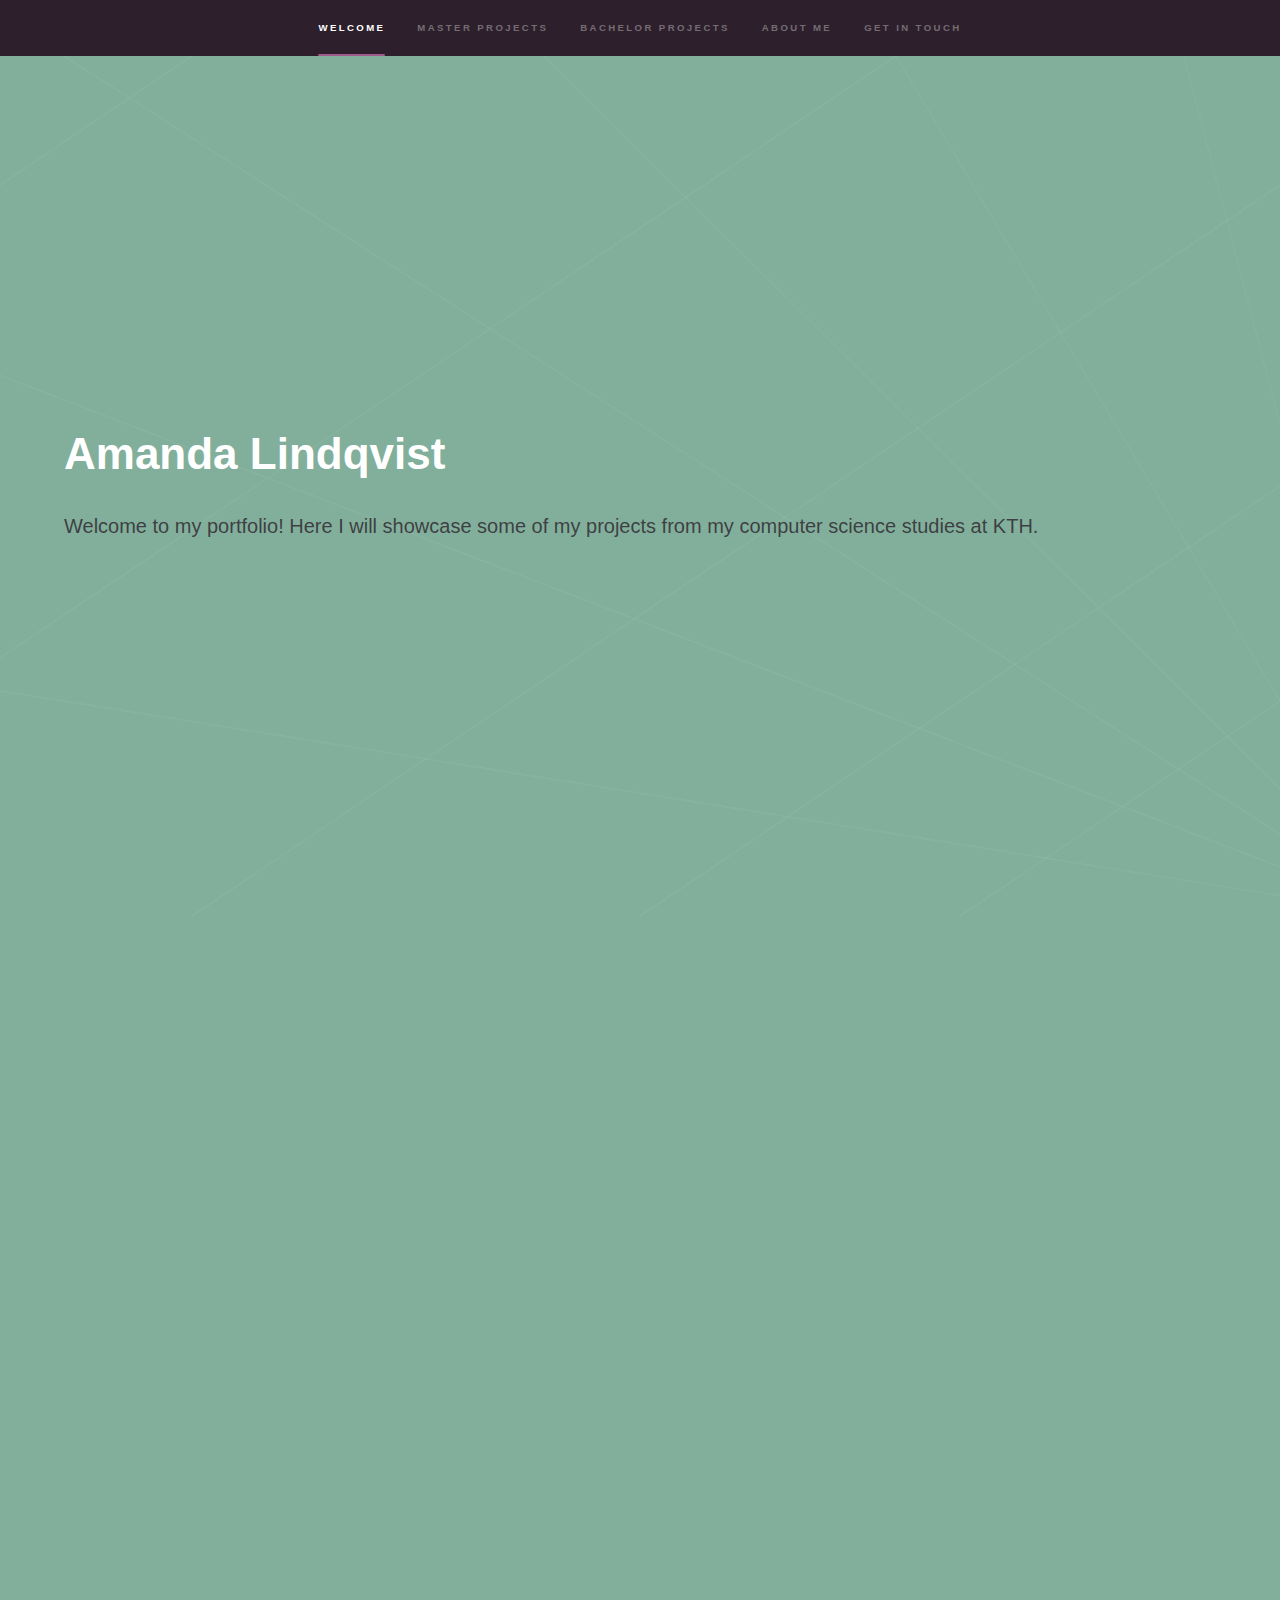
==== index.html @ 03e8122d "Initial commit" ====
<!DOCTYPE HTML>
<!--
	Hyperspace by HTML5 UP
	html5up.net | @ajlkn
	Free for personal and commercial use under the CCA 3.0 license (html5up.net/license)
-->
<html>
	<head>
		<title>Amanda Lindqvist</title>
		<meta charset="utf-8" />
		<meta name="viewport" content="width=device-width, initial-scale=1, user-scalable=no" />
		<link rel="stylesheet" href="assets/css/main.css" />
		<noscript><link rel="stylesheet" href="assets/css/noscript.css" /></noscript>
	</head>
	<body class="is-preload">

		<!-- Sidebar -->
			<section id="sidebar">
				<div class="inner">
					<nav>
						<ul>
							<li><a href="#intro">Welcome</a></li>
							<li><a href="#one">Master Projects</a></li>
							<li><a href="#two">Bachelor Projects</a></li>
							<li><a href="#three">About me</a></li>
							<li><a href="#four">Get in touch</a></li>
						</ul>
					</nav>
				</div>
			</section>

		<!-- Wrapper -->
			<div id="wrapper">

				<!-- Intro -->
					<section id="intro" class="wrapper style1 fullscreen fade-up">
						<div class="inner">
							<h1>Amanda Lindqvist</h1>
							<p color="#2D1F2C">Welcome to my portfolio! Here I will showcase some of my projects from my computer science studies at KTH.</p>
							<!-- <ul class="actions">
								<li><a href="#one" class="button scrolly">Learn more</a></li>
							</ul> -->
						</div>
					</section>

				<!-- Projects -->
				<section id="one" class="wrapper style3 fade-up">
					<div class="inner">
						<h2>Master of computer science in Interactive Media Technology - <i>focus on visual media</i></h2>
					<section  class="wrapper style2 spotlights">
						<section>
							<a href="#" class="image"><img src="images/auraexplora.jpg" alt="" data-position="left center" /></a>
							<div class="content">
								<div class="inner">
									<h2>AuraExplora</h2>
									<p>AuraExplora is a tool that can aid people in exploring and planning their Aurora Borealis adventures by providing a map visualization of related data such as KP-index, weather forecast, and daylight time. It was created together with Adam Cerven, Haris Vidimlic, Solbritt Gateman, and Wenjia Chen during the fall of 2021 for a course in Information Visualization.</p>
									<ul class="actions">
										<li><a href="auraexplora.html" class="button">Learn more</a></li>
									</ul>
								</div>
							</div>
						</section>
						<section>
							<a href="#" class="image"><img src="images/paintAR2.jpg" alt="" data-position="bottom top" /></a>
							<div class="content">
								<div class="inner">
									<h2>PaintAR</h2>
									<p>PaintAR is an Augmented Reality android application that enables the users to draw in 3D. The project was done together with Solbritt Gateman, Johanna Lundqvist, and Haris Vidimlic during a course in Multimodal Interaction and Interfaces. The purpose of PaintAR was to study whether multimodal feedback in the form of sound and haptics could further enhance the users immersion when drawing in an AR android application. 
										</p>
									<ul class="actions">
										<li><a href="paintar.html" class="button">Learn more</a></li>
									</ul>
								</div>
							</div>
						</section>
						<section>
							<a href="#" class="image"><img src="images/onboard1.jpg" alt="" data-position="center center" /></a>
							<div class="content">
								<div class="inner">
									<h2>OnBoard</h2>
									<p>Phasellus convallis elit id ullamcorper pulvinar. Duis aliquam turpis mauris, eu ultricies erat malesuada quis. Aliquam dapibus.</p>
									<ul class="actions">
										<li><a href="generic.html" class="button">Learn more</a></li>
									</ul>
								</div>
							</div>
						</section>
						<section>
							<a href="#" class="image"><img src="images/radiatorIcon.jpg" alt="" data-position="top center" /></a>
							<div class="content">
								<div class="inner">
									<h2>Sonification of a radiator for sustainable energy consumption</h2>
									<p>In this project we explored whether sonification of home appliances, and more particularly a radiator, can generate a more sustainable energy consumption. The project was made together with Haris Vidilmic, Solbritt Gateman, and Jiangyue Hae for a course in Human Perception and Information Technology. 
									</p>
									<ul class="actions">
										<li><a href="generic.html" class="button">Learn more</a></li>
									</ul>
								</div>
							</div>
						</section>
					</section>
				</div>
			</section>

				<section id="two" class="wrapper style3 fade-up">
					<div class="inner">
					<h2>Bachelor of computer science in Media Technology</h2>
					<section  class="wrapper style2 spotlights">
					<section>
						<a href="#" class="image"><img src="images/readnsee.JPG" alt="" data-position="top center" /></a>
						<div class="content">
							<div class="inner">
								<h2>Read&See</h2>
								<p>Phasellus convallis elit id ullamcorper pulvinar. Duis aliquam turpis mauris, eu ultricies erat malesuada quis. Aliquam dapibus.</p>
								<ul class="actions">
									<li><a href="readnsee.html" class="button">Learn more</a></li>
								</ul>
							</div>
						</div>
					</section>
					<section>
						<a href="#" class="image"><img src="images/kex.jpg" alt="" data-position="85% bottom" /></a>
						<div class="content">
							<div class="inner">
								<h2>Visualization of learning progression: A way to enhance students´ awareness and contribute to study success</h2>
								<p>Phasellus convallis elit id ullamcorper pulvinar. Duis aliquam turpis mauris, eu ultricies erat malesuada quis. Aliquam dapibus.</p>
								<ul class="actions">
									<li><a href="bachelor.html" class="button">Learn more</a></li>
								</ul>
							</div>
						</div>
					</section>
				</section>
					</div>
					</section>

				<!-- About me -->
					<section id="three" class="wrapper style3 fade-up">
						<div class="inner">
							<h2>About me</h2>
								<section id="about">
									<p><span class="image left"><img src="images/selfie1.jpg" alt="" /></span>
										Fringilla nisl. Donec accumsan interdum nisi, quis tincidunt felis sagittis eget. tempus euismod. Vestibulum ante ipsum primis in faucibus vestibulum. Blandit adipiscing eu felis iaculis volutpat ac adipiscing accumsan eu faucibus. Integer ac pellentesque praesent tincidunt felis sagittis eget. tempus euismod. Vestibulum ante ipsum primis in faucibus vestibulum. Blandit adipiscing eu felis iaculis volutpat ac adipiscing accumsan eu faucibus. Integer ac pellentesque praesent. Donec accumsan interdum nisi, quis tincidunt felis sagittis eget. tempus euismod. Vestibulum ante ipsum primis in faucibus vestibulum. Blandit adipiscing eu felis iaculis volutpat ac adipiscing accumsan eu faucibus. Integer ac pellentesque praesent tincidunt felis sagittis eget. tempus euismod. Vestibulum ante ipsum primis in faucibus vestibulum. Blandit adipiscing eu felis iaculis volutpat ac adipiscing accumsan eu faucibus. Integer ac pellentesque praesent. Blandit adipiscing eu felis iaculis volutpat ac adipiscing accumsan eu faucibus. Integer ac pellentesque praesent tincidunt felis sagittis eget. tempus euismod. Vestibulum ante ipsum primis in faucibus vestibulum. Blandit adipiscing eu felis iaculis volutpat ac adipiscing accumsan eu faucibus. Integer ac pellentesque praesent.</p>
									<ul class="actions">
										<li><a href="#" class="button">Resumé</a></li>
									</ul>
							</section>
						</div>
					</section>

				<!-- Get in touch -->
					<section id="four" class="wrapper style1 fade-up">
						<div class="inner">
							<h2>Get in touch</h2>
							<p>Please feel free to contact me!</p>
							
								<section>
									<ul class="contact">
										<li>
											<h3>Email</h3>
											<a href="#">manda.lindqvist@gmail.com</a>
										</li>
										<li>
											<h3>Socials</h3>
											<ul class="icons">
												<li><a href="https://www.linkedin.com/in/amanda-lindqvist-916a71203/" class="icon brands fa-linkedin-in"><span class="label">LinkedIn</span></a></li>
												<li><a href="https://gits-15.sys.kth.se/amlindqv" class="icon brands fa-github"><span class="label">GitHub</span></a></li>
											</ul>
										</li>
									</ul>
								</section>
						</div>
					</section>

			</div>

		<!-- Footer -->
			<footer id="footer" class="wrapper style1-alt">
				<div class="inner">
					<ul class="menu">
						<li>&copy; Untitled. All rights reserved.</li><li>Design: <a href="http://html5up.net">HTML5 UP</a></li>
					</ul>
				</div>
			</footer>

		<!-- Scripts -->
			<script src="assets/js/jquery.min.js"></script>
			<script src="assets/js/jquery.scrollex.min.js"></script>
			<script src="assets/js/jquery.scrolly.min.js"></script>
			<script src="assets/js/browser.min.js"></script>
			<script src="assets/js/breakpoints.min.js"></script>
			<script src="assets/js/util.js"></script>
			<script src="assets/js/main.js"></script>

	</body>
</html>
---- assets/css/main.css ----
@import url(fontawesome-all.min.css);

/*
	Hyperspace by HTML5 UP
	html5up.net | @ajlkn
	Free for personal and commercial use under the CCA 3.0 license (html5up.net/license)
*/

html, body, div, span, applet, object,
iframe, h1, h2, h3, h4, h5, h6, p, blockquote,
pre, a, abbr, acronym, address, big, cite,
code, del, dfn, em, img, ins, kbd, q, s, samp,
small, strike, strong, sub, sup, tt, var, b,
u, i, center, dl, dt, dd, ol, ul, li, fieldset,
form, label, legend, table, caption, tbody,
tfoot, thead, tr, th, td, article, aside,
canvas, details, embed, figure, figcaption,
footer, header, hgroup, menu, nav, output, ruby,
section, summary, time, mark, audio, video {
	margin: 0;
	padding: 0;
	border: 0;
	font-size: 100%;
	font: inherit;
	vertical-align: baseline;}

article, aside, details, figcaption, figure,
footer, header, hgroup, menu, nav, section {
	display: block;}

body {
	line-height: 1;
}

ol, ul {
	list-style: none;
}

blockquote, q {
	quotes: none;
}

	blockquote:before, blockquote:after, q:before, q:after {
		content: '';
		content: none;
	}

table {
	border-collapse: collapse;
	border-spacing: 0;
}

body {
	-webkit-text-size-adjust: none;
}

mark {
	background-color: transparent;
	color: inherit;
}

input::-moz-focus-inner {
	border: 0;
	padding: 0;
}

input, select, textarea {
	-moz-appearance: none;
	-webkit-appearance: none;
	-ms-appearance: none;
	appearance: none;
}

/* Basic */

	@-ms-viewport {
		width: device-width;
	}

	body {
		-ms-overflow-style: scrollbar;
	}

	@media screen and (max-width: 480px) {

		html, body {
			min-width: 320px;
		}

	}

	html {
		box-sizing: border-box;
	}

	*, *:before, *:after {
		box-sizing: inherit;
	}

	body {
		background: #81AF9B;
	}

		body.is-preload *, body.is-preload *:before, body.is-preload *:after {
			-moz-animation: none !important;
			-webkit-animation: none !important;
			-ms-animation: none !important;
			animation: none !important;
			-moz-transition: none !important;
			-webkit-transition: none !important;
			-ms-transition: none !important;
			transition: none !important;
		}

/* Type */

	body, input, select, textarea {
		color: rgba(255, 255, 255, 0.65);
		font-family: Arial, Helvetica, sans-serif;
		font-size: 16.5pt;
		font-weight: normal;
		line-height: 1.75;
	}

		@media screen and (max-width: 1680px) {

			body, input, select, textarea {
				font-size: 13pt;
			}

		}

		@media screen and (max-width: 1280px) {

			body, input, select, textarea {
				font-size: 12pt;
			}

		}

		@media screen and (max-width: 360px) {

			body, input, select, textarea {
				font-size: 11pt;
			}

		}

	a {
		-moz-transition: color 0.2s ease, border-bottom-color 0.2s ease;
		-webkit-transition: color 0.2s ease, border-bottom-color 0.2s ease;
		-ms-transition: color 0.2s ease, border-bottom-color 0.2s ease;
		transition: color 0.2s ease, border-bottom-color 0.2s ease;
		border-bottom: dotted 1px rgba(255, 255, 255, 0.35);
		color: inherit;
		text-decoration: none;
	}

		a:hover {
			border-bottom-color: transparent;
			color: #ffffff;
		}

	strong, b {
		color: #ffffff;
		font-weight: bold;
	}

	em, i {
		font-style: italic;
	}

	p {
		margin: 0 0 2em 0;
	}



	h1, h2, h3, h4, h5, h6 {
		color: #ffffff;
		font-weight: bold;
		line-height: 1.5;
		margin: 0 0 0.5em 0;
	}

		h1 a, h2 a, h3 a, h4 a, h5 a, h6 a {
			color: inherit;
			text-decoration: none;
		}

	h1 {
		font-size: 2.75em;
	}

		h1.major {
			margin: 0 0 1.3em 0;
			position: relative;
			padding-bottom: 0.35em;
		}

			h1.major:after {
				background-image: -moz-linear-gradient(to right, #2D1F2C, #9F5B8C);
				background-image: -webkit-linear-gradient(to right, #2D1F2C, #9F5B8C);
				background-image: -ms-linear-gradient(to right, #2D1F2C, #9F5B8C);
				background-image: linear-gradient(to right, #2D1F2C, #9F5B8C);
				-moz-transition: max-width 0.2s ease;
				-webkit-transition: max-width 0.2s ease;
				-ms-transition: max-width 0.2s ease;
				transition: max-width 0.2s ease;
				border-radius: 0.2em;
				bottom: 0;
				content: '';
				height: 0.05em;
				position: absolute;
				right: 0;
				width: 100%;
			}

	h2 {
		font-size: 1.75em;
	}

	h3 {
		font-size: 1.1em;
	}

	h4 {
		font-size: 1em;
	}

	h5 {
		font-size: 0.8em;
	}

	h6 {
		font-size: 0.6em;
	}

	@media screen and (max-width: 736px) {

		h1 {
			font-size: 2em;
		}

		h2 {
			font-size: 1.25em;
		}

		h3 {
			font-size: 1em;
		}

		h4 {
			font-size: 0.8em;
		}

		h5 {
			font-size: 0.6em;
		}

		h6 {
			font-size: 0.6em;
		}

	}

	sub {
		font-size: 0.8em;
		position: relative;
		top: 0.5em;
	}

	sup {
		font-size: 0.8em;
		position: relative;
		top: -0.5em;
	}

	blockquote {
		border-left: solid 4px rgba(255, 255, 255, 0.15);
		font-style: italic;
		margin: 0 0 2em 0;
		padding: 0.5em 0 0.5em 2em;
	}

	code {
		background: rgba(255, 255, 255, 0.05);
		border-radius: 0.25em;
		border: solid 1px rgba(255, 255, 255, 0.15);
		font-family: "Courier New", monospace;
		font-size: 0.9em;
		margin: 0 0.25em;
		padding: 0.25em 0.65em;
	}

	pre {
		-webkit-overflow-scrolling: touch;
		font-family: "Courier New", monospace;
		font-size: 0.9em;
		margin: 0 0 2em 0;
	}

		pre code {
			display: block;
			line-height: 1.75em;
			padding: 1em 1.5em;
			overflow-x: auto;
		}

	hr {
		border: 0;
		border-bottom: solid 1px rgba(255, 255, 255, 0.15);
		margin: 2em 0;
	}

		hr.major {
			margin: 3em 0;
		}

	.align-left {
		text-align: left;
	}

	.align-center {
		text-align: center;
	}

	.align-right {
		text-align: right;
	}

/* Row */

	.row {
		display: flex;
		flex-wrap: wrap;
		box-sizing: border-box;
		align-items: stretch;
	}

		.row > * {
			box-sizing: border-box;
		}

		.row.gtr-uniform > * > :last-child {
			margin-bottom: 0;
		}

		.row.aln-left {
			justify-content: flex-start;
		}

		.row.aln-center {
			justify-content: center;
		}

		.row.aln-right {
			justify-content: flex-end;
		}

		.row.aln-top {
			align-items: flex-start;
		}

		.row.aln-middle {
			align-items: center;
		}

		.row.aln-bottom {
			align-items: flex-end;
		}

		.row > .imp {
			order: -1;
		}

		.row > .col-1 {
			width: 8.33333%;
		}

		.row > .off-1 {
			margin-left: 8.33333%;
		}

		.row > .col-2 {
			width: 16.66667%;
		}

		.row > .off-2 {
			margin-left: 16.66667%;
		}

		.row > .col-3 {
			width: 25%;
		}

		.row > .off-3 {
			margin-left: 25%;
		}

		.row > .col-4 {
			width: 33.33333%;
		}

		.row > .off-4 {
			margin-left: 33.33333%;
		}

		.row > .col-5 {
			width: 41.66667%;
		}

		.row > .off-5 {
			margin-left: 41.66667%;
		}

		.row > .col-6 {
			width: 50%;
		}

		.row > .off-6 {
			margin-left: 50%;
		}

		.row > .col-7 {
			width: 58.33333%;
		}

		.row > .off-7 {
			margin-left: 58.33333%;
		}

		.row > .col-8 {
			width: 66.66667%;
		}

		.row > .off-8 {
			margin-left: 66.66667%;
		}

		.row > .col-9 {
			width: 75%;
		}

		.row > .off-9 {
			margin-left: 75%;
		}

		.row > .col-10 {
			width: 83.33333%;
		}

		.row > .off-10 {
			margin-left: 83.33333%;
		}

		.row > .col-11 {
			width: 91.66667%;
		}

		.row > .off-11 {
			margin-left: 91.66667%;
		}

		.row > .col-12 {
			width: 100%;
		}

		.row > .off-12 {
			margin-left: 100%;
		}

		.row.gtr-0 {
			margin-top: 0;
			margin-left: 0em;
		}

			.row.gtr-0 > * {
				padding: 0 0 0 0em;
			}

			.row.gtr-0.gtr-uniform {
				margin-top: 0em;
			}

				.row.gtr-0.gtr-uniform > * {
					padding-top: 0em;
				}

		.row.gtr-25 {
			margin-top: 0;
			margin-left: -0.375em;
		}

			.row.gtr-25 > * {
				padding: 0 0 0 0.375em;
			}

			.row.gtr-25.gtr-uniform {
				margin-top: -0.375em;
			}

				.row.gtr-25.gtr-uniform > * {
					padding-top: 0.375em;
				}

		.row.gtr-50 {
			margin-top: 0;
			margin-left: -0.75em;
		}

			.row.gtr-50 > * {
				padding: 0 0 0 0.75em;
			}

			.row.gtr-50.gtr-uniform {
				margin-top: -0.75em;
			}

				.row.gtr-50.gtr-uniform > * {
					padding-top: 0.75em;
				}

		.row {
			margin-top: 0;
			margin-left: -1.5em;
		}

			.row > * {
				padding: 0 0 0 1.5em;
			}

			.row.gtr-uniform {
				margin-top: -1.5em;
			}

				.row.gtr-uniform > * {
					padding-top: 1.5em;
				}

		.row.gtr-150 {
			margin-top: 0;
			margin-left: -2.25em;
		}

			.row.gtr-150 > * {
				padding: 0 0 0 2.25em;
			}

			.row.gtr-150.gtr-uniform {
				margin-top: -2.25em;
			}

				.row.gtr-150.gtr-uniform > * {
					padding-top: 2.25em;
				}

		.row.gtr-200 {
			margin-top: 0;
			margin-left: -3em;
		}

			.row.gtr-200 > * {
				padding: 0 0 0 3em;
			}

			.row.gtr-200.gtr-uniform {
				margin-top: -3em;
			}

				.row.gtr-200.gtr-uniform > * {
					padding-top: 3em;
				}

		@media screen and (max-width: 1680px) {

			.row {
				display: flex;
				flex-wrap: wrap;
				box-sizing: border-box;
				align-items: stretch;
			}

				.row > * {
					box-sizing: border-box;
				}

				.row.gtr-uniform > * > :last-child {
					margin-bottom: 0;
				}

				.row.aln-left {
					justify-content: flex-start;
				}

				.row.aln-center {
					justify-content: center;
				}

				.row.aln-right {
					justify-content: flex-end;
				}

				.row.aln-top {
					align-items: flex-start;
				}

				.row.aln-middle {
					align-items: center;
				}

				.row.aln-bottom {
					align-items: flex-end;
				}

				.row > .imp-xlarge {
					order: -1;
				}

				.row > .col-1-xlarge {
					width: 8.33333%;
				}

				.row > .off-1-xlarge {
					margin-left: 8.33333%;
				}

				.row > .col-2-xlarge {
					width: 16.66667%;
				}

				.row > .off-2-xlarge {
					margin-left: 16.66667%;
				}

				.row > .col-3-xlarge {
					width: 25%;
				}

				.row > .off-3-xlarge {
					margin-left: 25%;
				}

				.row > .col-4-xlarge {
					width: 33.33333%;
				}

				.row > .off-4-xlarge {
					margin-left: 33.33333%;
				}

				.row > .col-5-xlarge {
					width: 41.66667%;
				}

				.row > .off-5-xlarge {
					margin-left: 41.66667%;
				}

				.row > .col-6-xlarge {
					width: 50%;
				}

				.row > .off-6-xlarge {
					margin-left: 50%;
				}

				.row > .col-7-xlarge {
					width: 58.33333%;
				}

				.row > .off-7-xlarge {
					margin-left: 58.33333%;
				}

				.row > .col-8-xlarge {
					width: 66.66667%;
				}

				.row > .off-8-xlarge {
					margin-left: 66.66667%;
				}

				.row > .col-9-xlarge {
					width: 75%;
				}

				.row > .off-9-xlarge {
					margin-left: 75%;
				}

				.row > .col-10-xlarge {
					width: 83.33333%;
				}

				.row > .off-10-xlarge {
					margin-left: 83.33333%;
				}

				.row > .col-11-xlarge {
					width: 91.66667%;
				}

				.row > .off-11-xlarge {
					margin-left: 91.66667%;
				}

				.row > .col-12-xlarge {
					width: 100%;
				}

				.row > .off-12-xlarge {
					margin-left: 100%;
				}

				.row.gtr-0 {
					margin-top: 0;
					margin-left: 0em;
				}

					.row.gtr-0 > * {
						padding: 0 0 0 0em;
					}

					.row.gtr-0.gtr-uniform {
						margin-top: 0em;
					}

						.row.gtr-0.gtr-uniform > * {
							padding-top: 0em;
						}

				.row.gtr-25 {
					margin-top: 0;
					margin-left: -0.375em;
				}

					.row.gtr-25 > * {
						padding: 0 0 0 0.375em;
					}

					.row.gtr-25.gtr-uniform {
						margin-top: -0.375em;
					}

						.row.gtr-25.gtr-uniform > * {
							padding-top: 0.375em;
						}

				.row.gtr-50 {
					margin-top: 0;
					margin-left: -0.75em;
				}

					.row.gtr-50 > * {
						padding: 0 0 0 0.75em;
					}

					.row.gtr-50.gtr-uniform {
						margin-top: -0.75em;
					}

						.row.gtr-50.gtr-uniform > * {
							padding-top: 0.75em;
						}

				.row {
					margin-top: 0;
					margin-left: -1.5em;
				}

					.row > * {
						padding: 0 0 0 1.5em;
					}

					.row.gtr-uniform {
						margin-top: -1.5em;
					}

						.row.gtr-uniform > * {
							padding-top: 1.5em;
						}

				.row.gtr-150 {
					margin-top: 0;
					margin-left: -2.25em;
				}

					.row.gtr-150 > * {
						padding: 0 0 0 2.25em;
					}

					.row.gtr-150.gtr-uniform {
						margin-top: -2.25em;
					}

						.row.gtr-150.gtr-uniform > * {
							padding-top: 2.25em;
						}

				.row.gtr-200 {
					margin-top: 0;
					margin-left: -3em;
				}

					.row.gtr-200 > * {
						padding: 0 0 0 3em;
					}

					.row.gtr-200.gtr-uniform {
						margin-top: -3em;
					}

						.row.gtr-200.gtr-uniform > * {
							padding-top: 3em;
						}

		}

		@media screen and (max-width: 1280px) {

			.row {
				display: flex;
				flex-wrap: wrap;
				box-sizing: border-box;
				align-items: stretch;
			}

				.row > * {
					box-sizing: border-box;
				}

				.row.gtr-uniform > * > :last-child {
					margin-bottom: 0;
				}

				.row.aln-left {
					justify-content: flex-start;
				}

				.row.aln-center {
					justify-content: center;
				}

				.row.aln-right {
					justify-content: flex-end;
				}

				.row.aln-top {
					align-items: flex-start;
				}

				.row.aln-middle {
					align-items: center;
				}

				.row.aln-bottom {
					align-items: flex-end;
				}

				.row > .imp-large {
					order: -1;
				}

				.row > .col-1-large {
					width: 8.33333%;
				}

				.row > .off-1-large {
					margin-left: 8.33333%;
				}

				.row > .col-2-large {
					width: 16.66667%;
				}

				.row > .off-2-large {
					margin-left: 16.66667%;
				}

				.row > .col-3-large {
					width: 25%;
				}

				.row > .off-3-large {
					margin-left: 25%;
				}

				.row > .col-4-large {
					width: 33.33333%;
				}

				.row > .off-4-large {
					margin-left: 33.33333%;
				}

				.row > .col-5-large {
					width: 41.66667%;
				}

				.row > .off-5-large {
					margin-left: 41.66667%;
				}

				.row > .col-6-large {
					width: 50%;
				}

				.row > .off-6-large {
					margin-left: 50%;
				}

				.row > .col-7-large {
					width: 58.33333%;
				}

				.row > .off-7-large {
					margin-left: 58.33333%;
				}

				.row > .col-8-large {
					width: 66.66667%;
				}

				.row > .off-8-large {
					margin-left: 66.66667%;
				}

				.row > .col-9-large {
					width: 75%;
				}

				.row > .off-9-large {
					margin-left: 75%;
				}

				.row > .col-10-large {
					width: 83.33333%;
				}

				.row > .off-10-large {
					margin-left: 83.33333%;
				}

				.row > .col-11-large {
					width: 91.66667%;
				}

				.row > .off-11-large {
					margin-left: 91.66667%;
				}

				.row > .col-12-large {
					width: 100%;
				}

				.row > .off-12-large {
					margin-left: 100%;
				}

				.row.gtr-0 {
					margin-top: 0;
					margin-left: 0em;
				}

					.row.gtr-0 > * {
						padding: 0 0 0 0em;
					}

					.row.gtr-0.gtr-uniform {
						margin-top: 0em;
					}

						.row.gtr-0.gtr-uniform > * {
							padding-top: 0em;
						}

				.row.gtr-25 {
					margin-top: 0;
					margin-left: -0.375em;
				}

					.row.gtr-25 > * {
						padding: 0 0 0 0.375em;
					}

					.row.gtr-25.gtr-uniform {
						margin-top: -0.375em;
					}

						.row.gtr-25.gtr-uniform > * {
							padding-top: 0.375em;
						}

				.row.gtr-50 {
					margin-top: 0;
					margin-left: -0.75em;
				}

					.row.gtr-50 > * {
						padding: 0 0 0 0.75em;
					}

					.row.gtr-50.gtr-uniform {
						margin-top: -0.75em;
					}

						.row.gtr-50.gtr-uniform > * {
							padding-top: 0.75em;
						}

				.row {
					margin-top: 0;
					margin-left: -1.5em;
				}

					.row > * {
						padding: 0 0 0 1.5em;
					}

					.row.gtr-uniform {
						margin-top: -1.5em;
					}

						.row.gtr-uniform > * {
							padding-top: 1.5em;
						}

				.row.gtr-150 {
					margin-top: 0;
					margin-left: -2.25em;
				}

					.row.gtr-150 > * {
						padding: 0 0 0 2.25em;
					}

					.row.gtr-150.gtr-uniform {
						margin-top: -2.25em;
					}

						.row.gtr-150.gtr-uniform > * {
							padding-top: 2.25em;
						}

				.row.gtr-200 {
					margin-top: 0;
					margin-left: -3em;
				}

					.row.gtr-200 > * {
						padding: 0 0 0 3em;
					}

					.row.gtr-200.gtr-uniform {
						margin-top: -3em;
					}

						.row.gtr-200.gtr-uniform > * {
							padding-top: 3em;
						}

		}

		@media screen and (max-width: 980px) {

			.row {
				display: flex;
				flex-wrap: wrap;
				box-sizing: border-box;
				align-items: stretch;
			}

				.row > * {
					box-sizing: border-box;
				}

				.row.gtr-uniform > * > :last-child {
					margin-bottom: 0;
				}

				.row.aln-left {
					justify-content: flex-start;
				}

				.row.aln-center {
					justify-content: center;
				}

				.row.aln-right {
					justify-content: flex-end;
				}

				.row.aln-top {
					align-items: flex-start;
				}

				.row.aln-middle {
					align-items: center;
				}

				.row.aln-bottom {
					align-items: flex-end;
				}

				.row > .imp-medium {
					order: -1;
				}

				.row > .col-1-medium {
					width: 8.33333%;
				}

				.row > .off-1-medium {
					margin-left: 8.33333%;
				}

				.row > .col-2-medium {
					width: 16.66667%;
				}

				.row > .off-2-medium {
					margin-left: 16.66667%;
				}

				.row > .col-3-medium {
					width: 25%;
				}

				.row > .off-3-medium {
					margin-left: 25%;
				}

				.row > .col-4-medium {
					width: 33.33333%;
				}

				.row > .off-4-medium {
					margin-left: 33.33333%;
				}

				.row > .col-5-medium {
					width: 41.66667%;
				}

				.row > .off-5-medium {
					margin-left: 41.66667%;
				}

				.row > .col-6-medium {
					width: 50%;
				}

				.row > .off-6-medium {
					margin-left: 50%;
				}

				.row > .col-7-medium {
					width: 58.33333%;
				}

				.row > .off-7-medium {
					margin-left: 58.33333%;
				}

				.row > .col-8-medium {
					width: 66.66667%;
				}

				.row > .off-8-medium {
					margin-left: 66.66667%;
				}

				.row > .col-9-medium {
					width: 75%;
				}

				.row > .off-9-medium {
					margin-left: 75%;
				}

				.row > .col-10-medium {
					width: 83.33333%;
				}

				.row > .off-10-medium {
					margin-left: 83.33333%;
				}

				.row > .col-11-medium {
					width: 91.66667%;
				}

				.row > .off-11-medium {
					margin-left: 91.66667%;
				}

				.row > .col-12-medium {
					width: 100%;
				}

				.row > .off-12-medium {
					margin-left: 100%;
				}

				.row.gtr-0 {
					margin-top: 0;
					margin-left: 0em;
				}

					.row.gtr-0 > * {
						padding: 0 0 0 0em;
					}

					.row.gtr-0.gtr-uniform {
						margin-top: 0em;
					}

						.row.gtr-0.gtr-uniform > * {
							padding-top: 0em;
						}

				.row.gtr-25 {
					margin-top: 0;
					margin-left: -0.375em;
				}

					.row.gtr-25 > * {
						padding: 0 0 0 0.375em;
					}

					.row.gtr-25.gtr-uniform {
						margin-top: -0.375em;
					}

						.row.gtr-25.gtr-uniform > * {
							padding-top: 0.375em;
						}

				.row.gtr-50 {
					margin-top: 0;
					margin-left: -0.75em;
				}

					.row.gtr-50 > * {
						padding: 0 0 0 0.75em;
					}

					.row.gtr-50.gtr-uniform {
						margin-top: -0.75em;
					}

						.row.gtr-50.gtr-uniform > * {
							padding-top: 0.75em;
						}

				.row {
					margin-top: 0;
					margin-left: -1.5em;
				}

					.row > * {
						padding: 0 0 0 1.5em;
					}

					.row.gtr-uniform {
						margin-top: -1.5em;
					}

						.row.gtr-uniform > * {
							padding-top: 1.5em;
						}

				.row.gtr-150 {
					margin-top: 0;
					margin-left: -2.25em;
				}

					.row.gtr-150 > * {
						padding: 0 0 0 2.25em;
					}

					.row.gtr-150.gtr-uniform {
						margin-top: -2.25em;
					}

						.row.gtr-150.gtr-uniform > * {
							padding-top: 2.25em;
						}

				.row.gtr-200 {
					margin-top: 0;
					margin-left: -3em;
				}

					.row.gtr-200 > * {
						padding: 0 0 0 3em;
					}

					.row.gtr-200.gtr-uniform {
						margin-top: -3em;
					}

						.row.gtr-200.gtr-uniform > * {
							padding-top: 3em;
						}

		}

		@media screen and (max-width: 736px) {

			.row {
				display: flex;
				flex-wrap: wrap;
				box-sizing: border-box;
				align-items: stretch;
			}

				.row > * {
					box-sizing: border-box;
				}

				.row.gtr-uniform > * > :last-child {
					margin-bottom: 0;
				}

				.row.aln-left {
					justify-content: flex-start;
				}

				.row.aln-center {
					justify-content: center;
				}

				.row.aln-right {
					justify-content: flex-end;
				}

				.row.aln-top {
					align-items: flex-start;
				}

				.row.aln-middle {
					align-items: center;
				}

				.row.aln-bottom {
					align-items: flex-end;
				}

				.row > .imp-small {
					order: -1;
				}

				.row > .col-1-small {
					width: 8.33333%;
				}

				.row > .off-1-small {
					margin-left: 8.33333%;
				}

				.row > .col-2-small {
					width: 16.66667%;
				}

				.row > .off-2-small {
					margin-left: 16.66667%;
				}

				.row > .col-3-small {
					width: 25%;
				}

				.row > .off-3-small {
					margin-left: 25%;
				}

				.row > .col-4-small {
					width: 33.33333%;
				}

				.row > .off-4-small {
					margin-left: 33.33333%;
				}

				.row > .col-5-small {
					width: 41.66667%;
				}

				.row > .off-5-small {
					margin-left: 41.66667%;
				}

				.row > .col-6-small {
					width: 50%;
				}

				.row > .off-6-small {
					margin-left: 50%;
				}

				.row > .col-7-small {
					width: 58.33333%;
				}

				.row > .off-7-small {
					margin-left: 58.33333%;
				}

				.row > .col-8-small {
					width: 66.66667%;
				}

				.row > .off-8-small {
					margin-left: 66.66667%;
				}

				.row > .col-9-small {
					width: 75%;
				}

				.row > .off-9-small {
					margin-left: 75%;
				}

				.row > .col-10-small {
					width: 83.33333%;
				}

				.row > .off-10-small {
					margin-left: 83.33333%;
				}

				.row > .col-11-small {
					width: 91.66667%;
				}

				.row > .off-11-small {
					margin-left: 91.66667%;
				}

				.row > .col-12-small {
					width: 100%;
				}

				.row > .off-12-small {
					margin-left: 100%;
				}

				.row.gtr-0 {
					margin-top: 0;
					margin-left: 0em;
				}

					.row.gtr-0 > * {
						padding: 0 0 0 0em;
					}

					.row.gtr-0.gtr-uniform {
						margin-top: 0em;
					}

						.row.gtr-0.gtr-uniform > * {
							padding-top: 0em;
						}

				.row.gtr-25 {
					margin-top: 0;
					margin-left: -0.375em;
				}

					.row.gtr-25 > * {
						padding: 0 0 0 0.375em;
					}

					.row.gtr-25.gtr-uniform {
						margin-top: -0.375em;
					}

						.row.gtr-25.gtr-uniform > * {
							padding-top: 0.375em;
						}

				.row.gtr-50 {
					margin-top: 0;
					margin-left: -0.75em;
				}

					.row.gtr-50 > * {
						padding: 0 0 0 0.75em;
					}

					.row.gtr-50.gtr-uniform {
						margin-top: -0.75em;
					}

						.row.gtr-50.gtr-uniform > * {
							padding-top: 0.75em;
						}

				.row {
					margin-top: 0;
					margin-left: -1.5em;
				}

					.row > * {
						padding: 0 0 0 1.5em;
					}

					.row.gtr-uniform {
						margin-top: -1.5em;
					}

						.row.gtr-uniform > * {
							padding-top: 1.5em;
						}

				.row.gtr-150 {
					margin-top: 0;
					margin-left: -2.25em;
				}

					.row.gtr-150 > * {
						padding: 0 0 0 2.25em;
					}

					.row.gtr-150.gtr-uniform {
						margin-top: -2.25em;
					}

						.row.gtr-150.gtr-uniform > * {
							padding-top: 2.25em;
						}

				.row.gtr-200 {
					margin-top: 0;
					margin-left: -3em;
				}

					.row.gtr-200 > * {
						padding: 0 0 0 3em;
					}

					.row.gtr-200.gtr-uniform {
						margin-top: -3em;
					}

						.row.gtr-200.gtr-uniform > * {
							padding-top: 3em;
						}

		}

		@media screen and (max-width: 480px) {

			.row {
				display: flex;
				flex-wrap: wrap;
				box-sizing: border-box;
				align-items: stretch;
			}

				.row > * {
					box-sizing: border-box;
				}

				.row.gtr-uniform > * > :last-child {
					margin-bottom: 0;
				}

				.row.aln-left {
					justify-content: flex-start;
				}

				.row.aln-center {
					justify-content: center;
				}

				.row.aln-right {
					justify-content: flex-end;
				}

				.row.aln-top {
					align-items: flex-start;
				}

				.row.aln-middle {
					align-items: center;
				}

				.row.aln-bottom {
					align-items: flex-end;
				}

				.row > .imp-xsmall {
					order: -1;
				}

				.row > .col-1-xsmall {
					width: 8.33333%;
				}

				.row > .off-1-xsmall {
					margin-left: 8.33333%;
				}

				.row > .col-2-xsmall {
					width: 16.66667%;
				}

				.row > .off-2-xsmall {
					margin-left: 16.66667%;
				}

				.row > .col-3-xsmall {
					width: 25%;
				}

				.row > .off-3-xsmall {
					margin-left: 25%;
				}

				.row > .col-4-xsmall {
					width: 33.33333%;
				}

				.row > .off-4-xsmall {
					margin-left: 33.33333%;
				}

				.row > .col-5-xsmall {
					width: 41.66667%;
				}

				.row > .off-5-xsmall {
					margin-left: 41.66667%;
				}

				.row > .col-6-xsmall {
					width: 50%;
				}

				.row > .off-6-xsmall {
					margin-left: 50%;
				}

				.row > .col-7-xsmall {
					width: 58.33333%;
				}

				.row > .off-7-xsmall {
					margin-left: 58.33333%;
				}

				.row > .col-8-xsmall {
					width: 66.66667%;
				}

				.row > .off-8-xsmall {
					margin-left: 66.66667%;
				}

				.row > .col-9-xsmall {
					width: 75%;
				}

				.row > .off-9-xsmall {
					margin-left: 75%;
				}

				.row > .col-10-xsmall {
					width: 83.33333%;
				}

				.row > .off-10-xsmall {
					margin-left: 83.33333%;
				}

				.row > .col-11-xsmall {
					width: 91.66667%;
				}

				.row > .off-11-xsmall {
					margin-left: 91.66667%;
				}

				.row > .col-12-xsmall {
					width: 100%;
				}

				.row > .off-12-xsmall {
					margin-left: 100%;
				}

				.row.gtr-0 {
					margin-top: 0;
					margin-left: 0em;
				}

					.row.gtr-0 > * {
						padding: 0 0 0 0em;
					}

					.row.gtr-0.gtr-uniform {
						margin-top: 0em;
					}

						.row.gtr-0.gtr-uniform > * {
							padding-top: 0em;
						}

				.row.gtr-25 {
					margin-top: 0;
					margin-left: -0.375em;
				}

					.row.gtr-25 > * {
						padding: 0 0 0 0.375em;
					}

					.row.gtr-25.gtr-uniform {
						margin-top: -0.375em;
					}

						.row.gtr-25.gtr-uniform > * {
							padding-top: 0.375em;
						}

				.row.gtr-50 {
					margin-top: 0;
					margin-left: -0.75em;
				}

					.row.gtr-50 > * {
						padding: 0 0 0 0.75em;
					}

					.row.gtr-50.gtr-uniform {
						margin-top: -0.75em;
					}

						.row.gtr-50.gtr-uniform > * {
							padding-top: 0.75em;
						}

				.row {
					margin-top: 0;
					margin-left: -1.5em;
				}

					.row > * {
						padding: 0 0 0 1.5em;
					}

					.row.gtr-uniform {
						margin-top: -1.5em;
					}

						.row.gtr-uniform > * {
							padding-top: 1.5em;
						}

				.row.gtr-150 {
					margin-top: 0;
					margin-left: -2.25em;
				}

					.row.gtr-150 > * {
						padding: 0 0 0 2.25em;
					}

					.row.gtr-150.gtr-uniform {
						margin-top: -2.25em;
					}

						.row.gtr-150.gtr-uniform > * {
							padding-top: 2.25em;
						}

				.row.gtr-200 {
					margin-top: 0;
					margin-left: -3em;
				}

					.row.gtr-200 > * {
						padding: 0 0 0 3em;
					}

					.row.gtr-200.gtr-uniform {
						margin-top: -3em;
					}

						.row.gtr-200.gtr-uniform > * {
							padding-top: 3em;
						}

		}

/* Box */

	.box {
		border-radius: 0.25em;
		border: solid 1px rgba(255, 255, 255, 0.15);
		margin-bottom: 2em;
		padding: 1.5em;
	}

		.box > :last-child,
		.box > :last-child > :last-child,
		.box > :last-child > :last-child > :last-child {
			margin-bottom: 0;
		}

		.box.alt {
			border: 0;
			border-radius: 0;
			padding: 0;
		}

/* Button */

	input[type="submit"],
	input[type="reset"],
	input[type="button"],
	button,
	.button {
		-moz-appearance: none;
		-webkit-appearance: none;
		-ms-appearance: none;
		appearance: none;
		-moz-transition: border-color 0.2s ease;
		-webkit-transition: border-color 0.2s ease;
		-ms-transition: border-color 0.2s ease;
		transition: border-color 0.2s ease;
		background-color: transparent;
		border: solid 1px !important;
		border-color: rgba(255, 255, 255, 0.4) !important;
		border-radius: 3em;
		color: #ffffff !important;
		cursor: pointer;
		display: inline-block;
		font-size: 0.6em;
		font-weight: bold;
		height: calc(4.75em + 2px);
		letter-spacing: 0.25em;
		line-height: 4.75em;
		outline: 0;
		padding: 0 3.75em;
		position: relative;
		text-align: center;
		text-decoration: none;
		text-transform: uppercase;
		white-space: nowrap;
	}

		input[type="submit"]:after,
		input[type="reset"]:after,
		input[type="button"]:after,
		button:after,
		.button:after {
			pointer-events: none;
			-moz-transition: opacity 0.2s ease, -moz-transform 0.2s ease;
			-webkit-transition: opacity 0.2s ease, -webkit-transform 0.2s ease;
			-ms-transition: opacity 0.2s ease, -ms-transform 0.2s ease;
			transition: opacity 0.2s ease, transform 0.2s ease;
			background: #9F5B8C;
			border-radius: 3em;
			content: '';
			height: 100%;
			left: 0;
			opacity: 0.3;
			position: absolute;
			top: 0;
			width: 100%;
		}

		input[type="submit"].icon:before,
		input[type="reset"].icon:before,
		input[type="button"].icon:before,
		button.icon:before,
		.button.icon:before {
			margin-right: 0.75em;
		}

		input[type="submit"].fit,
		input[type="reset"].fit,
		input[type="button"].fit,
		button.fit,
		.button.fit {
			width: 100%;
		}

		input[type="submit"].small,
		input[type="reset"].small,
		input[type="button"].small,
		button.small,
		.button.small {
			font-size: 0.4em;
		}

		input[type="submit"].large,
		input[type="reset"].large,
		input[type="button"].large,
		button.large,
		.button.large {
			font-size: 0.8em;
		}

		input[type="submit"].primary,
		input[type="reset"].primary,
		input[type="button"].primary,
		button.primary,
		.button.primary {
			background-color: #ffffff;
			color: #2D1F2C !important;
		}

			input[type="submit"].primary:after,
			input[type="reset"].primary:after,
			input[type="button"].primary:after,
			button.primary:after,
			.button.primary:after {
				display: none;
			}

		input[type="submit"].disabled, input[type="submit"]:disabled,
		input[type="reset"].disabled,
		input[type="reset"]:disabled,
		input[type="button"].disabled,
		input[type="button"]:disabled,
		button.disabled,
		button:disabled,
		.button.disabled,
		.button:disabled {
			cursor: default;
			opacity: 0.5;
			pointer-events: none;
		}

		input[type="submit"]:hover,
		input[type="reset"]:hover,
		input[type="button"]:hover,
		button:hover,
		.button:hover {
			border-color: rgba(255, 255, 255, 0.55) !important;
		}

			input[type="submit"]:hover:after,
			input[type="reset"]:hover:after,
			input[type="button"]:hover:after,
			button:hover:after,
			.button:hover:after {
				opacity: 0.05;
				-moz-transform: scale(1);
				-webkit-transform: scale(1);
				-ms-transform: scale(1);
				transform: scale(1);
			}

			input[type="submit"]:hover:active,
			input[type="reset"]:hover:active,
			input[type="button"]:hover:active,
			button:hover:active,
			.button:hover:active {
				border-color: #ffffff !important;
			}

				input[type="submit"]:hover:active:after,
				input[type="reset"]:hover:active:after,
				input[type="button"]:hover:active:after,
				button:hover:active:after,
				.button:hover:active:after {
					opacity: 0.1;
				}

/* Features */

	.features {
		display: -moz-flex;
		display: -webkit-flex;
		display: -ms-flex;
		display: flex;
		-moz-flex-wrap: wrap;
		-webkit-flex-wrap: wrap;
		-ms-flex-wrap: wrap;
		flex-wrap: wrap;
		border-radius: 0.25em;
		border: solid 1px rgba(255, 255, 255, 0.15);
		background: rgba(255, 255, 255, 0.05);
		margin: 0 0 2em 0;
	}

		.features section {
			padding: 3.5em 3em 1em 7em ;
			width: 50%;
			border-top: solid 1px rgba(255, 255, 255, 0.15);
			position: relative;
		}

			.features section:nth-child(-n + 2) {
				border-top-width: 0;
			}

			.features section:nth-child(2n) {
				border-left: solid 1px rgba(255, 255, 255, 0.15);
			}

			.features section .icon {
				-moz-transition: opacity 0.5s ease, -moz-transform 0.5s ease;
				-webkit-transition: opacity 0.5s ease, -webkit-transform 0.5s ease;
				-ms-transition: opacity 0.5s ease, -ms-transform 0.5s ease;
				transition: opacity 0.5s ease, transform 0.5s ease;
				-moz-transition-delay: 1s;
				-webkit-transition-delay: 1s;
				-ms-transition-delay: 1s;
				transition-delay: 1s;
				-moz-transform: scale(1);
				-webkit-transform: scale(1);
				-ms-transform: scale(1);
				transform: scale(1);
				position: absolute;
				left: 3em;
				top: 3em;
				opacity: 1;
			}

			.features section:nth-child(1) .icon {
				-moz-transition-delay: 0.15s;
				-webkit-transition-delay: 0.15s;
				-ms-transition-delay: 0.15s;
				transition-delay: 0.15s;
			}

			.features section:nth-child(2) .icon {
				-moz-transition-delay: 0.3s;
				-webkit-transition-delay: 0.3s;
				-ms-transition-delay: 0.3s;
				transition-delay: 0.3s;
			}

			.features section:nth-child(3) .icon {
				-moz-transition-delay: 0.45s;
				-webkit-transition-delay: 0.45s;
				-ms-transition-delay: 0.45s;
				transition-delay: 0.45s;
			}

			.features section:nth-child(4) .icon {
				-moz-transition-delay: 0.6s;
				-webkit-transition-delay: 0.6s;
				-ms-transition-delay: 0.6s;
				transition-delay: 0.6s;
			}

			.features section:nth-child(5) .icon {
				-moz-transition-delay: 0.75s;
				-webkit-transition-delay: 0.75s;
				-ms-transition-delay: 0.75s;
				transition-delay: 0.75s;
			}

			.features section:nth-child(6) .icon {
				-moz-transition-delay: 0.9s;
				-webkit-transition-delay: 0.9s;
				-ms-transition-delay: 0.9s;
				transition-delay: 0.9s;
			}

			.features section:nth-child(7) .icon {
				-moz-transition-delay: 1.05s;
				-webkit-transition-delay: 1.05s;
				-ms-transition-delay: 1.05s;
				transition-delay: 1.05s;
			}

			.features section:nth-child(8) .icon {
				-moz-transition-delay: 1.2s;
				-webkit-transition-delay: 1.2s;
				-ms-transition-delay: 1.2s;
				transition-delay: 1.2s;
			}

			.features section:nth-child(9) .icon {
				-moz-transition-delay: 1.35s;
				-webkit-transition-delay: 1.35s;
				-ms-transition-delay: 1.35s;
				transition-delay: 1.35s;
			}

			.features section:nth-child(10) .icon {
				-moz-transition-delay: 1.5s;
				-webkit-transition-delay: 1.5s;
				-ms-transition-delay: 1.5s;
				transition-delay: 1.5s;
			}

			.features section:nth-child(11) .icon {
				-moz-transition-delay: 1.65s;
				-webkit-transition-delay: 1.65s;
				-ms-transition-delay: 1.65s;
				transition-delay: 1.65s;
			}

			.features section:nth-child(12) .icon {
				-moz-transition-delay: 1.8s;
				-webkit-transition-delay: 1.8s;
				-ms-transition-delay: 1.8s;
				transition-delay: 1.8s;
			}

			.features section:nth-child(13) .icon {
				-moz-transition-delay: 1.95s;
				-webkit-transition-delay: 1.95s;
				-ms-transition-delay: 1.95s;
				transition-delay: 1.95s;
			}

			.features section:nth-child(14) .icon {
				-moz-transition-delay: 2.1s;
				-webkit-transition-delay: 2.1s;
				-ms-transition-delay: 2.1s;
				transition-delay: 2.1s;
			}

			.features section:nth-child(15) .icon {
				-moz-transition-delay: 2.25s;
				-webkit-transition-delay: 2.25s;
				-ms-transition-delay: 2.25s;
				transition-delay: 2.25s;
			}

			.features section:nth-child(16) .icon {
				-moz-transition-delay: 2.4s;
				-webkit-transition-delay: 2.4s;
				-ms-transition-delay: 2.4s;
				transition-delay: 2.4s;
			}

			.features section:nth-child(17) .icon {
				-moz-transition-delay: 2.55s;
				-webkit-transition-delay: 2.55s;
				-ms-transition-delay: 2.55s;
				transition-delay: 2.55s;
			}

			.features section:nth-child(18) .icon {
				-moz-transition-delay: 2.7s;
				-webkit-transition-delay: 2.7s;
				-ms-transition-delay: 2.7s;
				transition-delay: 2.7s;
			}

			.features section:nth-child(19) .icon {
				-moz-transition-delay: 2.85s;
				-webkit-transition-delay: 2.85s;
				-ms-transition-delay: 2.85s;
				transition-delay: 2.85s;
			}

			.features section:nth-child(20) .icon {
				-moz-transition-delay: 3s;
				-webkit-transition-delay: 3s;
				-ms-transition-delay: 3s;
				transition-delay: 3s;
			}

		.features.inactive section .icon {
			-moz-transform: scale(0.5);
			-webkit-transform: scale(0.5);
			-ms-transform: scale(0.5);
			transform: scale(0.5);
			opacity: 0;
		}

		@media screen and (max-width: 980px) {

			.features {
				display: block;
			}

				.features section {
					border-top-width: 1px !important;
					border-left-width: 0 !important;
					width: 100%;
				}

					.features section:first-child {
						border-top-width: 0 !important;
					}

		}

		@media screen and (max-width: 736px) {

			.features section {
				padding: 2.5em 1.5em 0.1em 5.5em ;
			}

				.features section .icon {
					left: 1.5em;
					top: 2em;
				}

		}

		@media screen and (max-width: 480px) {

			.features section {
				padding: 2em 1.5em 0.1em 1.5em ;
			}

				.features section .icon {
					left: 0;
					position: relative;
					top: 0;
				}

		}

/* Form */

	form {
		margin: 0 0 2em 0;
	}

		form > :last-child {
			margin-bottom: 0;
		}

		form > .fields {
			display: -moz-flex;
			display: -webkit-flex;
			display: -ms-flex;
			display: flex;
			-moz-flex-wrap: wrap;
			-webkit-flex-wrap: wrap;
			-ms-flex-wrap: wrap;
			flex-wrap: wrap;
			width: calc(100% + 3em);
			margin: -1.5em 0 2em -1.5em;
		}

			form > .fields > .field {
				-moz-flex-grow: 0;
				-webkit-flex-grow: 0;
				-ms-flex-grow: 0;
				flex-grow: 0;
				-moz-flex-shrink: 0;
				-webkit-flex-shrink: 0;
				-ms-flex-shrink: 0;
				flex-shrink: 0;
				padding: 1.5em 0 0 1.5em;
				width: calc(100% - 1.5em);
			}

				form > .fields > .field.half {
					width: calc(50% - 0.75em);
				}

				form > .fields > .field.third {
					width: calc(100%/3 - 0.5em);
				}

				form > .fields > .field.quarter {
					width: calc(25% - 0.375em);
				}

		@media screen and (max-width: 480px) {

			form > .fields {
				width: calc(100% + 3em);
				margin: -1.5em 0 2em -1.5em;
			}

				form > .fields > .field {
					padding: 1.5em 0 0 1.5em;
					width: calc(100% - 1.5em);
				}

					form > .fields > .field.half {
						width: calc(100% - 1.5em);
					}

					form > .fields > .field.third {
						width: calc(100% - 1.5em);
					}

					form > .fields > .field.quarter {
						width: calc(100% - 1.5em);
					}

		}

	label {
		color: #ffffff;
		font-weight: bold;
		line-height: 1.5;
		margin: 0 0 0.7em 0;
		display: block;
		font-size: 1.1em;
	}

	input[type="text"],
	input[type="password"],
	input[type="email"],
	input[type="tel"],
	select,
	textarea {
		-moz-appearance: none;
		-webkit-appearance: none;
		-ms-appearance: none;
		appearance: none;
		background: rgba(255, 255, 255, 0.05);
		border-radius: 0.25em;
		border: none;
		border: solid 1px rgba(255, 255, 255, 0.15);
		color: inherit;
		display: block;
		outline: 0;
		padding: 0 1em;
		text-decoration: none;
		width: 100%;
	}

		input[type="text"]:invalid,
		input[type="password"]:invalid,
		input[type="email"]:invalid,
		input[type="tel"]:invalid,
		select:invalid,
		textarea:invalid {
			box-shadow: none;
		}

		input[type="text"]:focus,
		input[type="password"]:focus,
		input[type="email"]:focus,
		input[type="tel"]:focus,
		select:focus,
		textarea:focus {
			border-color: #ffffff;
			box-shadow: 0 0 0 1px #ffffff;
		}

	select {
		background-image: url("data:image/svg+xml;charset=utf8,%3Csvg xmlns='http://www.w3.org/2000/svg' width='40' height='40' preserveAspectRatio='none' viewBox='0 0 40 40'%3E%3Cpath d='M9.4,12.3l10.4,10.4l10.4-10.4c0.2-0.2,0.5-0.4,0.9-0.4c0.3,0,0.6,0.1,0.9,0.4l3.3,3.3c0.2,0.2,0.4,0.5,0.4,0.9 c0,0.4-0.1,0.6-0.4,0.9L20.7,31.9c-0.2,0.2-0.5,0.4-0.9,0.4c-0.3,0-0.6-0.1-0.9-0.4L4.3,17.3c-0.2-0.2-0.4-0.5-0.4-0.9 c0-0.4,0.1-0.6,0.4-0.9l3.3-3.3c0.2-0.2,0.5-0.4,0.9-0.4S9.1,12.1,9.4,12.3z' fill='rgba(255, 255, 255, 0.15)' /%3E%3C/svg%3E");
		background-size: 1.25rem;
		background-repeat: no-repeat;
		background-position: calc(100% - 1rem) center;
		height: 2.75em;
		padding-right: 2.75em;
		text-overflow: ellipsis;
	}

		select option {
			color: #ffffff;
			background: #312450;
		}

		select:focus::-ms-value {
			background-color: transparent;
		}

		select::-ms-expand {
			display: none;
		}

	input[type="text"],
	input[type="password"],
	input[type="email"],
	select {
		height: 2.75em;
	}

	textarea {
		padding: 0.75em 1em;
	}

		body.is-ie textarea {
			min-height: 10em;
		}

	input[type="checkbox"],
	input[type="radio"] {
		-moz-appearance: none;
		-webkit-appearance: none;
		-ms-appearance: none;
		appearance: none;
		display: block;
		float: left;
		margin-right: -2em;
		opacity: 0;
		width: 1em;
		z-index: -1;
	}

		input[type="checkbox"] + label,
		input[type="radio"] + label {
			text-decoration: none;
			color: rgba(255, 255, 255, 0.55);
			cursor: pointer;
			display: inline-block;
			font-size: 1em;
			font-weight: normal;
			padding-left: 2.4em;
			padding-right: 0.75em;
			position: relative;
		}

			input[type="checkbox"] + label:before,
			input[type="radio"] + label:before {
				-moz-osx-font-smoothing: grayscale;
				-webkit-font-smoothing: antialiased;
				display: inline-block;
				font-style: normal;
				font-variant: normal;
				text-rendering: auto;
				line-height: 1;
				text-transform: none !important;
				font-family: 'Font Awesome 5 Free';
				font-weight: 900;
			}

			input[type="checkbox"] + label:before,
			input[type="radio"] + label:before {
				background: rgba(255, 255, 255, 0.05);
				border-radius: 0.25em;
				border: solid 1px rgba(255, 255, 255, 0.15);
				content: '';
				display: inline-block;
				font-size: 0.8em;
				height: 2.0625em;
				left: 0;
				line-height: 2.0625em;
				position: absolute;
				text-align: center;
				top: 0;
				width: 2.0625em;
			}

		input[type="checkbox"]:checked + label:before,
		input[type="radio"]:checked + label:before {
			background: #ffffff;
			border-color: #ffffff;
			color: #b74e91;
			content: '\f00c';
		}

		input[type="checkbox"]:focus + label:before,
		input[type="radio"]:focus + label:before {
			border-color: #ffffff;
			box-shadow: 0 0 0 1px #ffffff;
		}

	input[type="checkbox"] + label:before {
		border-radius: 0.25em;
	}

	input[type="radio"] + label:before {
		border-radius: 100%;
	}

	::-webkit-input-placeholder {
		color: rgba(255, 255, 255, 0.35) !important;
		opacity: 1.0;
	}

	:-moz-placeholder {
		color: rgba(255, 255, 255, 0.35) !important;
		opacity: 1.0;
	}

	::-moz-placeholder {
		color: rgba(255, 255, 255, 0.35) !important;
		opacity: 1.0;
	}

	:-ms-input-placeholder {
		color: rgba(255, 255, 255, 0.35) !important;
		opacity: 1.0;
	}

/* Icon */

	.icon {
		text-decoration: none;
		border-bottom: none;
		position: relative;
	}

		.icon:before {
			-moz-osx-font-smoothing: grayscale;
			-webkit-font-smoothing: antialiased;
			display: inline-block;
			font-style: normal;
			font-variant: normal;
			text-rendering: auto;
			line-height: 1;
			text-transform: none !important;
			font-family: 'Font Awesome 5 Free';
			font-weight: 400;
		}

		.icon > .label {
			display: none;
		}

		.icon:before {
			line-height: inherit;
		}

		.icon.solid:before {
			font-weight: 900;
		}

		.icon.brands:before {
			font-family: 'Font Awesome 5 Brands';
		}

		.icon.major {
			width: 2.5em;
			height: 2.5em;
			display: block;
			background: #ffffff;
			border-radius: 100%;
			color: #312450;
			text-align: center;
			line-height: 2.5em;
			margin: 0 0 1.3em 0;
		}

			.icon.major:before {
				font-size: 1.25em;
			}

				.wrapper.style1 .icon.major:before {
					color: #5e42a6;
				}

				.wrapper.style1-alt .icon.major:before {
					color: #493382;
				}

				.wrapper.style2 .icon.major:before {
					color: #5052b5;
				}

				.wrapper.style2-alt .icon.major:before {
					color: #3e4094;
				}

				.wrapper.style3 .icon.major:before {
					color: #b74e91;
				}

				.wrapper.style3-alt .icon.major:before {
					color: #953d75;
				}

/* Image */

	.image {
		border-radius: 0.25em;
		border: 0;
		display: inline-block;
		position: relative;
	}

		.image img {
			border-radius: 0.25em;
			display: block;
		}

		.image.left, .image.right {
			max-width: 20%;
		}

			.image.left img, .image.right img {
				width: 100%;
			}

		.image.left {
			float: left;
			margin: 0 1.5em 1em 0;
			top: 0.25em;
		}

		.image.right {
			float: right;
			margin: 0 0 1em 1.5em;
			top: 0.25em;
		}

		.image.fit {
			display: block;
			margin: 0 0 2em 0;
			width: 100%;
		}

			.image.fit img{
				width: 100%;
			}

		.image.main {
			display: block;
			margin: 0 0 3em 0;
			width: 100%;
		}

			.image.main img {
				width: 100%;
			}

/* List */

	ol {
		list-style: decimal;
		margin: 0 0 2em 0;
		padding-left: 1.25em;
	}

		ol li {
			padding-left: 0.25em;
		}

	ul {
		list-style: disc;
		margin: 0 0 2em 0;
		padding-left: 1em;
	}

		ul li {
			padding-left: 0.5em;
		}

		ul.alt {
			list-style: none;
			padding-left: 0;
		}

			ul.alt li {
				border-top: solid 1px rgba(255, 255, 255, 0.15);
				padding: 0.5em 0;
			}

				ul.alt li:first-child {
					border-top: 0;
					padding-top: 0;
				}

	dl {
		margin: 0 0 2em 0;
	}

		dl dt {
			display: block;
			font-weight: bold;
			margin: 0 0 1em 0;
		}

		dl dd {
			margin-left: 2em;
		}

/* Actions */

	ul.actions {
		display: -moz-flex;
		display: -webkit-flex;
		display: -ms-flex;
		display: flex;
		cursor: default;
		list-style: none;
		margin-left: -1em;
		padding-left: 0;
	}

		ul.actions li {
			padding: 0 0 0 1em;
			vertical-align: middle;
		}

		ul.actions.special {
			-moz-justify-content: center;
			-webkit-justify-content: center;
			-ms-justify-content: center;
			justify-content: center;
			width: 100%;
			margin-left: 0;
		}

			ul.actions.special li:first-child {
				padding-left: 0;
			}

		ul.actions.stacked {
			-moz-flex-direction: column;
			-webkit-flex-direction: column;
			-ms-flex-direction: column;
			flex-direction: column;
			margin-left: 0;
		}

			ul.actions.stacked li {
				padding: 1.3em 0 0 0;
			}

				ul.actions.stacked li:first-child {
					padding-top: 0;
				}

		ul.actions.fit {
			width: calc(100% + 1em);
		}

			ul.actions.fit li {
				-moz-flex-grow: 1;
				-webkit-flex-grow: 1;
				-ms-flex-grow: 1;
				flex-grow: 1;
				-moz-flex-shrink: 1;
				-webkit-flex-shrink: 1;
				-ms-flex-shrink: 1;
				flex-shrink: 1;
				width: 100%;
			}

				ul.actions.fit li > * {
					width: 100%;
				}

			ul.actions.fit.stacked {
				width: 100%;
			}

		@media screen and (max-width: 480px) {

			ul.actions:not(.fixed) {
				-moz-flex-direction: column;
				-webkit-flex-direction: column;
				-ms-flex-direction: column;
				flex-direction: column;
				margin-left: 0;
				width: 100% !important;
			}

				ul.actions:not(.fixed) li {
					-moz-flex-grow: 1;
					-webkit-flex-grow: 1;
					-ms-flex-grow: 1;
					flex-grow: 1;
					-moz-flex-shrink: 1;
					-webkit-flex-shrink: 1;
					-ms-flex-shrink: 1;
					flex-shrink: 1;
					padding: 1em 0 0 0;
					text-align: center;
					width: 100%;
				}

					ul.actions:not(.fixed) li > * {
						width: 100%;
					}

					ul.actions:not(.fixed) li:first-child {
						padding-top: 0;
					}

					ul.actions:not(.fixed) li input[type="submit"],
					ul.actions:not(.fixed) li input[type="reset"],
					ul.actions:not(.fixed) li input[type="button"],
					ul.actions:not(.fixed) li button,
					ul.actions:not(.fixed) li .button {
						width: 100%;
					}

						ul.actions:not(.fixed) li input[type="submit"].icon:before,
						ul.actions:not(.fixed) li input[type="reset"].icon:before,
						ul.actions:not(.fixed) li input[type="button"].icon:before,
						ul.actions:not(.fixed) li button.icon:before,
						ul.actions:not(.fixed) li .button.icon:before {
							margin-left: -0.5rem;
						}

		}

/* Contact */

	ul.contact {
		list-style: none;
		padding: 0;
	}

		ul.contact > li {
			padding: 0;
			margin: 1.5em 0 0 0;
		}

			ul.contact > li:first-child {
				margin-top: 0;
			}

/* Icons */

	ul.icons {
		cursor: default;
		list-style: none;
		padding-left: 0;
	}

		ul.icons li {
			display: inline-block;
			padding: 0 0.75em 0 0;
		}

			ul.icons li:last-child {
				padding-right: 0;
			}

			ul.icons li > a, ul.icons li > span {
				border: 0;
			}

				ul.icons li > a .label, ul.icons li > span .label {
					display: none;
				}

/* Menu */

	ul.menu {
		list-style: none;
		padding: 0;
	}

		ul.menu > li {
			border-left: solid 1px rgba(255, 255, 255, 0.15);
			display: inline-block;
			line-height: 1;
			margin-left: 1.5em;
			padding: 0 0 0 1.5em;
		}

			ul.menu > li:first-child {
				border-left: 0;
				margin: 0;
				padding-left: 0;
			}

		@media screen and (max-width: 480px) {

			ul.menu > li {
				border-left: 0;
				display: block;
				line-height: inherit;
				margin: 0.5em 0 0 0;
				padding-left: 0;
			}

		}

/* Section/Article */

	section.special, article.special {
		text-align: center;
	}

	header p {
		color: rgba(255, 255, 255, 0.35);
		position: relative;
		margin: 0 0 1.5em 0;
	}

	header h2 + p {
		font-size: 1.25em;
		margin-top: -1em;
		line-height: 1.5em;
	}

	header h3 + p {
		font-size: 1.1em;
		margin-top: -0.8em;
		line-height: 1.5em;
	}

	header h4 + p,
	header h5 + p,
	header h6 + p {
		font-size: 0.9em;
		margin-top: -0.6em;
		line-height: 1.5em;
	}

/* Split */

	.split {
		display: -moz-flex;
		display: -webkit-flex;
		display: -ms-flex;
		display: flex;
	}

		.split > * {
			width: calc(50% - 2.5em);
		}

		.split > :nth-child(2n - 1) {
			padding-right: 2.5em;
			border-right: solid 1px rgba(255, 255, 255, 0.15);
		}

		.split > :nth-child(2n) {
			padding-left: 2.5em;
		}

		.split.style1 > :nth-child(2n - 1) {
			width: calc(66.66666% - 2.5em);
		}

		.split.style1 > :nth-child(2n) {
			width: calc(33.33333% - 2.5em);
		}

		@media screen and (max-width: 1680px) {

			.split > * {
				width: calc(50% - 2em);
			}

			.split > :nth-child(2n - 1) {
				padding-right: 2em;
			}

			.split > :nth-child(2n) {
				padding-left: 2em;
			}

			.split.style1 > :nth-child(2n - 1) {
				width: calc(66.66666% - 2em);
			}

			.split.style1 > :nth-child(2n) {
				width: calc(33.33333% - 2em);
			}

		}

		@media screen and (max-width: 980px) {

			.split {
				display: block;
			}

				.split > * {
					border-top: solid 1px rgba(255, 255, 255, 0.15);
					margin: 4em 0 0 0;
					padding: 4em 0 0 0;
					width: 100% !important;
				}

				.split > :nth-child(2n - 1) {
					border-right: 0;
					padding-right: 0;
				}

				.split > :nth-child(2n) {
					padding-left: 0;
				}

				.split > :first-child {
					border-top: 0;
					margin-top: 0;
					padding-top: 0;
				}

		}

		@media screen and (max-width: 736px) {

			.split > * {
				margin: 3em 0 0 0;
				padding: 3em 0 0 0;
			}

		}

/* Spotlights */

	.spotlights > section {
		display: -moz-flex;
		display: -webkit-flex;
		display: -ms-flex;
		display: flex;
		-moz-flex-direction: row;
		-webkit-flex-direction: row;
		-ms-flex-direction: row;
		flex-direction: row;
		min-height: 22.5em;
	}

		body.is-ie .spotlights > section {
			min-height: 0;
		}

		.spotlights > section > .image {
			background-position: center center;
			background-size: cover;
			border-radius: 0;
			display: block;
			position: relative;
			width: 25em;
		}

			.spotlights > section > .image img {
				border-radius: 0;
				display: block;
			}

			.spotlights > section > .image:before {
				-moz-transition: opacity 1s ease;
				-webkit-transition: opacity 1s ease;
				-ms-transition: opacity 1s ease;
				transition: opacity 1s ease;
				background: rgba(49, 36, 80, 0.9);
				content: '';
				display: block;
				height: 100%;
				left: 0;
				opacity: 0;
				position: absolute;
				top: 0;
				width: 100%;
			}

		.spotlights > section > .content {
			padding: 4em 5em 2em 5em ;
			display: -moz-flex;
			display: -webkit-flex;
			display: -ms-flex;
			display: flex;
			-moz-flex-direction: column;
			-webkit-flex-direction: column;
			-ms-flex-direction: column;
			flex-direction: column;
			-moz-justify-content: center;
			-webkit-justify-content: center;
			-ms-justify-content: center;
			justify-content: center;
			width: 50em;
			-ms-flex: 1;
		}

			.spotlights > section > .content > .inner {
				-moz-transform: translateX(0) translateY(0);
				-webkit-transform: translateX(0) translateY(0);
				-ms-transform: translateX(0) translateY(0);
				transform: translateX(0) translateY(0);
				-moz-transition: opacity 1s ease, -moz-transform 1s ease;
				-webkit-transition: opacity 1s ease, -webkit-transform 1s ease;
				-ms-transition: opacity 1s ease, -ms-transform 1s ease;
				transition: opacity 1s ease, transform 1s ease;
				opacity: 1;
			}

		.spotlights > section:nth-child(2) {
			background-color: rgba(0, 0, 0, 0.05);
		}

		.spotlights > section:nth-child(3) {
			background-color: rgba(0, 0, 0, 0.1);
		}

		.spotlights > section.inactive > .image:before,
		body.is-preload .spotlights > section > .image:before {
			opacity: 1;
		}

		.spotlights > section.inactive > .content > .inner,
		body.is-preload .spotlights > section > .content > .inner {
			-moz-transform: translateX(-1em);
			-webkit-transform: translateX(-1em);
			-ms-transform: translateX(-1em);
			transform: translateX(-1em);
			opacity: 0;
		}

		@media screen and (max-width: 1680px) {

			.spotlights > section > .content {
				padding: 4em 4em 2em 4em ;
			}

		}

		@media screen and (max-width: 980px) {

			.spotlights > section {
				display: block;
			}

				.spotlights > section > .image {
					width: 100%;
					height: 50vh;
				}

				.spotlights > section > .content {
					width: 100%;
				}

				.spotlights > section.inactive > .content > .inner,
				body.is-preload .spotlights > section > .content > .inner {
					-moz-transform: translateY(1em);
					-webkit-transform: translateY(1em);
					-ms-transform: translateY(1em);
					transform: translateY(1em);
				}

		}

		@media screen and (max-width: 736px) {

			.spotlights > section > .image {
				height: 50vh;
				min-height: 15em;
			}

			.spotlights > section > .content {
				padding: 3em 2em 1em 2em ;
			}

		}

/* Table */

	.table-wrapper {
		-webkit-overflow-scrolling: touch;
		overflow-x: auto;
	}

	table {
		margin: 0 0 2em 0;
		width: 100%;
	}

		table tbody tr {
			border: solid 1px rgba(255, 255, 255, 0.15);
			border-left: 0;
			border-right: 0;
		}

			table tbody tr:nth-child(2n + 1) {
				background-color: rgba(255, 255, 255, 0.05);
			}

		table td {
			padding: 0.75em 0.75em;
		}

		table th {
			color: #ffffff;
			font-size: 1em;
			font-weight: bold;
			padding: 0 0.75em 0.75em 0.75em;
			text-align: left;
		}

		table thead {
			border-bottom: solid 2px rgba(255, 255, 255, 0.15);
		}

		table tfoot {
			border-top: solid 2px rgba(255, 255, 255, 0.15);
		}

		table.alt {
			border-collapse: separate;
		}

			table.alt tbody tr td {
				border: solid 1px rgba(255, 255, 255, 0.15);
				border-left-width: 0;
				border-top-width: 0;
			}

				table.alt tbody tr td:first-child {
					border-left-width: 1px;
				}

			table.alt tbody tr:first-child td {
				border-top-width: 1px;
			}

			table.alt thead {
				border-bottom: 0;
			}

			table.alt tfoot {
				border-top: 0;
			}

/* Wrapper */

	.wrapper {
		position: relative;
	}

		.wrapper > .inner {
			padding: 5em 5em 3em 5em ;
			max-width: 100%;
			width: 75em;
		}

			@media screen and (max-width: 1680px) {

				.wrapper > .inner {
					padding: 4em 4em 2em 4em ;
				}

			}

			@media screen and (max-width: 1280px) {

				.wrapper > .inner {
					width: 100%;
				}

			}

			@media screen and (max-width: 736px) {

				.wrapper > .inner {
					padding: 3em 2em 1em 2em ;
				}

			}

		.wrapper.alt {
			background-color: #2D1F2C;
		}

		.wrapper.style1 {
			background-color: #81AF9B;
		}

		.wrapper.style1-alt {
			background-color: #2D1F2C;
		}

		.wrapper.style2 {
			background-color: #2D1F2C;
		}

		.wrapper.style2-alt {
			background-color: #9F5B8C;
		}

		.wrapper.style3 {
			background-color: #81AF9B;
		}

		.wrapper.style3-alt {
			background-color: #81AF9B;
		}

		.wrapper.fullscreen {
			display: -moz-flex;
			display: -webkit-flex;
			display: -ms-flex;
			display: flex;
			-moz-flex-direction: column;
			-webkit-flex-direction: column;
			-ms-flex-direction: column;
			flex-direction: column;
			-moz-justify-content: center;
			-webkit-justify-content: center;
			-ms-justify-content: center;
			justify-content: center;
			min-height: 100vh;
		}

			body.is-ie .wrapper.fullscreen {
				height: 100vh;
			}

			@media screen and (max-width: 1280px) {

				.wrapper.fullscreen {
					min-height: calc(100vh - 2.5em);
				}

					body.is-ie .wrapper.fullscreen {
						height: calc(100vh - 2.5em);
					}

			}

			@media screen and (max-width: 736px) {

				.wrapper.fullscreen {
					padding: 2em 0;
					min-height: 0;
				}

					body.is-ie .wrapper.fullscreen {
						height: auto;
					}

			}

		.wrapper.fade-up > .inner {
			-moz-transform: translateY(0);
			-webkit-transform: translateY(0);
			-ms-transform: translateY(0);
			transform: translateY(0);
			-moz-transition: opacity 1s ease, -moz-transform 1s ease;
			-webkit-transition: opacity 1s ease, -webkit-transform 1s ease;
			-ms-transition: opacity 1s ease, -ms-transform 1s ease;
			transition: opacity 1s ease, transform 1s ease;
			opacity: 1.0;
		}

		.wrapper.fade-up.inactive > .inner,
		body.is-preload .wrapper.fade-up > .inner {
			opacity: 0;
			-moz-transform: translateY(1em);
			-webkit-transform: translateY(1em);
			-ms-transform: translateY(1em);
			transform: translateY(1em);
		}

		.wrapper.fade-down > .inner {
			-moz-transform: translateY(0);
			-webkit-transform: translateY(0);
			-ms-transform: translateY(0);
			transform: translateY(0);
			-moz-transition: opacity 1s ease, -moz-transform 1s ease;
			-webkit-transition: opacity 1s ease, -webkit-transform 1s ease;
			-ms-transition: opacity 1s ease, -ms-transform 1s ease;
			transition: opacity 1s ease, transform 1s ease;
			opacity: 1.0;
		}

		.wrapper.fade-down.inactive > .inner,
		body.is-preload .wrapper.fade-down > .inner {
			opacity: 0;
			-moz-transform: translateY(-1em);
			-webkit-transform: translateY(-1em);
			-ms-transform: translateY(-1em);
			transform: translateY(-1em);
		}

		.wrapper.fade > .inner {
			-moz-transition: opacity 1s ease;
			-webkit-transition: opacity 1s ease;
			-ms-transition: opacity 1s ease;
			transition: opacity 1s ease;
			opacity: 1.0;
		}

		.wrapper.fade.inactive > .inner,
		body.is-preload .wrapper.fade > .inner {
			opacity: 0;
		}

/* Header */

	#header {
		display: -moz-flex;
		display: -webkit-flex;
		display: -ms-flex;
		display: flex;
		background-color: #2D1F2C;
		cursor: default;
		padding: 1.75em 2em;
	}

		#header > .title {
			border: 0;
			color: #ffffff;
			display: block;
			font-size: 1.25em;
			font-weight: bold;
		}

		#header > nav {
			-moz-flex: 1;
			-webkit-flex: 1;
			-ms-flex: 1;
			flex: 1;
			text-align: right;
		}

			#header > nav > ul {
				margin: 0;
				padding: 0;
			}

				#header > nav > ul > li {
					display: inline-block;
					margin-left: 1.75em;
					padding: 0;
					vertical-align: middle;
				}

					#header > nav > ul > li:first-child {
						margin-left: 0;
					}

					#header > nav > ul > li a {
						border: 0;
						color: rgba(255, 255, 255, 0.35);
						display: inline-block;
						font-size: 0.6em;
						font-weight: bold;
						letter-spacing: 0.25em;
						text-transform: uppercase;
					}

						#header > nav > ul > li a:hover {
							color: rgba(255, 255, 255, 0.55);
						}

						#header > nav > ul > li a.active {
							color: #ffffff;
						}

		@media screen and (max-width: 736px) {

			#header {
				padding: 1em 2em;
			}

		}

		@media screen and (max-width: 480px) {

			#header {
				display: block;
				padding: 0 2em;
				text-align: left;
			}

				#header .title {
					font-size: 1.25em;
					padding: 1em 0;
				}

				#header > nav {
					border-top: solid 1px rgba(255, 255, 255, 0.15);
					text-align: inherit;
				}

					#header > nav > ul > li {
						margin-left: 1.5em;
					}

						#header > nav > ul > li a {
							height: 6em;
							line-height: 6em;
						}

		}

/* Wrapper (main) */

	#sidebar + #wrapper {
		margin-left: 18em;
	}

		@media screen and (max-width: 1280px) {

			#sidebar + #wrapper {
				margin-left: 0;
				padding-top: 3.5em;
			}

		}

		@media screen and (max-width: 736px) {

			#sidebar + #wrapper {
				padding-top: 0;
			}

		}

	#header + #wrapper > .wrapper > .inner {
		margin: 0 auto;
	}

/* Footer */

	#sidebar + #wrapper + #footer {
		margin-left: 18em;
	}

		@media screen and (max-width: 1280px) {

			#sidebar + #wrapper + #footer {
				margin-left: 0;
			}

		}

	#footer > .inner a {
		border-bottom-color: rgba(255, 255, 255, 0.15);
	}

		#footer > .inner a:hover {
			border-bottom-color: transparent;
		}

	#footer > .inner .menu {
		font-size: 0.8em;
		color: rgba(255, 255, 255, 0.15);
	}

	#header + #wrapper + #footer > .inner {
		margin: 0 auto;
	}

/* Sidebar */

	#sidebar {
		padding: 2.5em 2.5em 0.5em 2.5em ;
		background: #2D1F2C;
		cursor: default;
		height: 100vh;
		left: 0;
		overflow-x: hidden;
		overflow-y: auto;
		position: fixed;
		text-align: right;
		top: 0;
		width: 18em;
		z-index: 10000;
	}

		#sidebar > .inner {
			display: -moz-flex;
			display: -webkit-flex;
			display: -ms-flex;
			display: flex;
			-moz-flex-direction: column;
			-webkit-flex-direction: column;
			-ms-flex-direction: column;
			flex-direction: column;
			-moz-justify-content: center;
			-webkit-justify-content: center;
			-ms-justify-content: center;
			justify-content: center;
			-moz-transform: translateY(0);
			-webkit-transform: translateY(0);
			-ms-transform: translateY(0);
			transform: translateY(0);
			-moz-transition: opacity 1s ease;
			-webkit-transition: opacity 1s ease;
			-ms-transition: opacity 1s ease;
			transition: opacity 1s ease;
			min-height: 100%;
			opacity: 1;
			width: 100%;
		}

			body.is-ie #sidebar > .inner {
				height: 100%;
			}

		#sidebar nav > ul {
			list-style: none;
			padding: 0;
		}

			#sidebar nav > ul > li {
				-moz-transform: translateY(0);
				-webkit-transform: translateY(0);
				-ms-transform: translateY(0);
				transform: translateY(0);
				-moz-transition: opacity 0.15s ease, -moz-transform 0.75s ease;
				-webkit-transition: opacity 0.15s ease, -webkit-transform 0.75s ease;
				-ms-transition: opacity 0.15s ease, -ms-transform 0.75s ease;
				transition: opacity 0.15s ease, transform 0.75s ease;
				margin: 1.5em 0 0 0;
				opacity: 1;
				padding: 0;
				position: relative;
			}

				#sidebar nav > ul > li:first-child {
					margin: 0;
				}

				#sidebar nav > ul > li:nth-child(1) {
					-moz-transition-delay: 0.45s;
					-webkit-transition-delay: 0.45s;
					-ms-transition-delay: 0.45s;
					transition-delay: 0.45s;
				}

				#sidebar nav > ul > li:nth-child(2) {
					-moz-transition-delay: 0.65s;
					-webkit-transition-delay: 0.65s;
					-ms-transition-delay: 0.65s;
					transition-delay: 0.65s;
				}

				#sidebar nav > ul > li:nth-child(3) {
					-moz-transition-delay: 0.85s;
					-webkit-transition-delay: 0.85s;
					-ms-transition-delay: 0.85s;
					transition-delay: 0.85s;
				}

				#sidebar nav > ul > li:nth-child(4) {
					-moz-transition-delay: 1.05s;
					-webkit-transition-delay: 1.05s;
					-ms-transition-delay: 1.05s;
					transition-delay: 1.05s;
				}

				#sidebar nav > ul > li:nth-child(5) {
					-moz-transition-delay: 1.25s;
					-webkit-transition-delay: 1.25s;
					-ms-transition-delay: 1.25s;
					transition-delay: 1.25s;
				}

				#sidebar nav > ul > li:nth-child(6) {
					-moz-transition-delay: 1.45s;
					-webkit-transition-delay: 1.45s;
					-ms-transition-delay: 1.45s;
					transition-delay: 1.45s;
				}

				#sidebar nav > ul > li:nth-child(7) {
					-moz-transition-delay: 1.65s;
					-webkit-transition-delay: 1.65s;
					-ms-transition-delay: 1.65s;
					transition-delay: 1.65s;
				}

				#sidebar nav > ul > li:nth-child(8) {
					-moz-transition-delay: 1.85s;
					-webkit-transition-delay: 1.85s;
					-ms-transition-delay: 1.85s;
					transition-delay: 1.85s;
				}

				#sidebar nav > ul > li:nth-child(9) {
					-moz-transition-delay: 2.05s;
					-webkit-transition-delay: 2.05s;
					-ms-transition-delay: 2.05s;
					transition-delay: 2.05s;
				}

				#sidebar nav > ul > li:nth-child(10) {
					-moz-transition-delay: 2.25s;
					-webkit-transition-delay: 2.25s;
					-ms-transition-delay: 2.25s;
					transition-delay: 2.25s;
				}

				#sidebar nav > ul > li:nth-child(11) {
					-moz-transition-delay: 2.45s;
					-webkit-transition-delay: 2.45s;
					-ms-transition-delay: 2.45s;
					transition-delay: 2.45s;
				}

				#sidebar nav > ul > li:nth-child(12) {
					-moz-transition-delay: 2.65s;
					-webkit-transition-delay: 2.65s;
					-ms-transition-delay: 2.65s;
					transition-delay: 2.65s;
				}

				#sidebar nav > ul > li:nth-child(13) {
					-moz-transition-delay: 2.85s;
					-webkit-transition-delay: 2.85s;
					-ms-transition-delay: 2.85s;
					transition-delay: 2.85s;
				}

				#sidebar nav > ul > li:nth-child(14) {
					-moz-transition-delay: 3.05s;
					-webkit-transition-delay: 3.05s;
					-ms-transition-delay: 3.05s;
					transition-delay: 3.05s;
				}

				#sidebar nav > ul > li:nth-child(15) {
					-moz-transition-delay: 3.25s;
					-webkit-transition-delay: 3.25s;
					-ms-transition-delay: 3.25s;
					transition-delay: 3.25s;
				}

				#sidebar nav > ul > li:nth-child(16) {
					-moz-transition-delay: 3.45s;
					-webkit-transition-delay: 3.45s;
					-ms-transition-delay: 3.45s;
					transition-delay: 3.45s;
				}

				#sidebar nav > ul > li:nth-child(17) {
					-moz-transition-delay: 3.65s;
					-webkit-transition-delay: 3.65s;
					-ms-transition-delay: 3.65s;
					transition-delay: 3.65s;
				}

				#sidebar nav > ul > li:nth-child(18) {
					-moz-transition-delay: 3.85s;
					-webkit-transition-delay: 3.85s;
					-ms-transition-delay: 3.85s;
					transition-delay: 3.85s;
				}

				#sidebar nav > ul > li:nth-child(19) {
					-moz-transition-delay: 4.05s;
					-webkit-transition-delay: 4.05s;
					-ms-transition-delay: 4.05s;
					transition-delay: 4.05s;
				}

				#sidebar nav > ul > li:nth-child(20) {
					-moz-transition-delay: 4.25s;
					-webkit-transition-delay: 4.25s;
					-ms-transition-delay: 4.25s;
					transition-delay: 4.25s;
				}

		#sidebar nav a {
			-moz-transition: color 0.2s ease;
			-webkit-transition: color 0.2s ease;
			-ms-transition: color 0.2s ease;
			transition: color 0.2s ease;
			border: 0;
			color: rgba(255, 255, 255, 0.35);
			display: block;
			font-size: 0.6em;
			font-weight: bold;
			letter-spacing: 0.25em;
			line-height: 1.75;
			outline: 0;
			padding: 1.35em 0;
			position: relative;
			text-decoration: none;
			text-transform: uppercase;
		}

			#sidebar nav a:before, #sidebar nav a:after {
				border-radius: 0.2em;
				bottom: 0;
				content: '';
				height: 0.2em;
				position: absolute;
				right: 0;
				width: 100%;
			}

			#sidebar nav a:before {
				background: #2D1F2C;
			}

			#sidebar nav a:after {
				background-image: -moz-linear-gradient(to right, #2D1F2C, #9F5B8C);
				background-image: -webkit-linear-gradient(to right, #2D1F2C, #9F5B8C);
				background-image: -ms-linear-gradient(to right, #2D1F2C, #9F5B8C);
				background-image: linear-gradient(to right, #2D1F2C, #9F5B8C);
				-moz-transition: max-width 0.2s ease;
				-webkit-transition: max-width 0.2s ease;
				-ms-transition: max-width 0.2s ease;
				transition: max-width 0.2s ease;
				max-width: 0;
			}

			#sidebar nav a:hover {
				color: rgba(255, 255, 255, 0.55);
			}

			#sidebar nav a.active {
				color: #ffffff;
			}

				#sidebar nav a.active:after {
					max-width: 100%;
				}

		body.is-preload #sidebar > .inner {
			opacity: 0;
		}

		body.is-preload #sidebar nav ul li {
			-moz-transform: translateY(2em);
			-webkit-transform: translateY(2em);
			-ms-transform: translateY(2em);
			transform: translateY(2em);
			opacity: 0;
		}

		@media screen and (max-width: 1280px) {

			#sidebar {
				height: 3.5em;
				left: 0;
				line-height: 3.5em;
				overflow: hidden;
				padding: 0;
				text-align: center;
				top: 0;
				width: 100%;
			}

				#sidebar > .inner {
					-moz-flex-direction: row;
					-webkit-flex-direction: row;
					-ms-flex-direction: row;
					flex-direction: row;
					-moz-align-items: -moz-stretch;
					-webkit-align-items: -webkit-stretch;
					-ms-align-items: -ms-stretch;
					align-items: stretch;
					height: inherit;
					line-height: inherit;
				}

				#sidebar nav {
					height: inherit;
					line-height: inherit;
				}

					#sidebar nav ul {
						display: -moz-flex;
						display: -webkit-flex;
						display: -ms-flex;
						display: flex;
						height: inherit;
						line-height: inherit;
						margin: 0;
					}

						#sidebar nav ul li {
							display: block;
							height: inherit;
							line-height: inherit;
							margin: 0 0 0 2em;
							padding: 0;
						}

					#sidebar nav a {
						height: inherit;
						line-height: inherit;
						padding: 0;
					}

						#sidebar nav a:after {
							background-image: none;
							background-color: #9F5B8C;
						}

		}

		@media screen and (max-width: 736px) {

			#sidebar {
				display: none;
			}

		}

/* Intro */

	#intro {
		background-attachment: fixed;
		background-image: url("images/intro.svg");
		background-position: top right;
		background-repeat: no-repeat;
		background-size: 100% 100%;
	}

		#intro p {
			font-size: 1.25em;
			color:rgba(45, 31, 44, 0.80);
		}

			@media screen and (max-width: 980px) {

				#intro p br {
					display: none;
				}

			}

			@media screen and (max-width: 736px) {

				#intro p {
					font-size: 1em;
				}

			}

		@media screen and (max-width: 1280px) {

			#intro {
				background-attachment: scroll;
			}

		}

/*about*/
#about p {
	color:rgba(45, 31, 44, 0.80);
}
---- assets/css/noscript.css ----
/*
	Hyperspace by HTML5 UP
	html5up.net | @ajlkn
	Free for personal and commercial use under the CCA 3.0 license (html5up.net/license)
*/

/* Spotlights */

	.spotlights > section > .image:before {
		opacity: 0 !important;
	}

	.spotlights > section > .content > .inner {
		-moz-transform: none !important;
		-webkit-transform: none !important;
		-ms-transform: none !important;
		transform: none !important;
		opacity: 1 !important;
	}

/* Wrapper */

	.wrapper > .inner {
		opacity: 1 !important;
		-moz-transform: none !important;
		-webkit-transform: none !important;
		-ms-transform: none !important;
		transform: none !important;
	}

/* Sidebar */

	#sidebar > .inner {
		opacity: 1 !important;
	}

	#sidebar nav > ul > li {
		-moz-transform: none !important;
		-webkit-transform: none !important;
		-ms-transform: none !important;
		transform: none !important;
		opacity: 1 !important;
	}
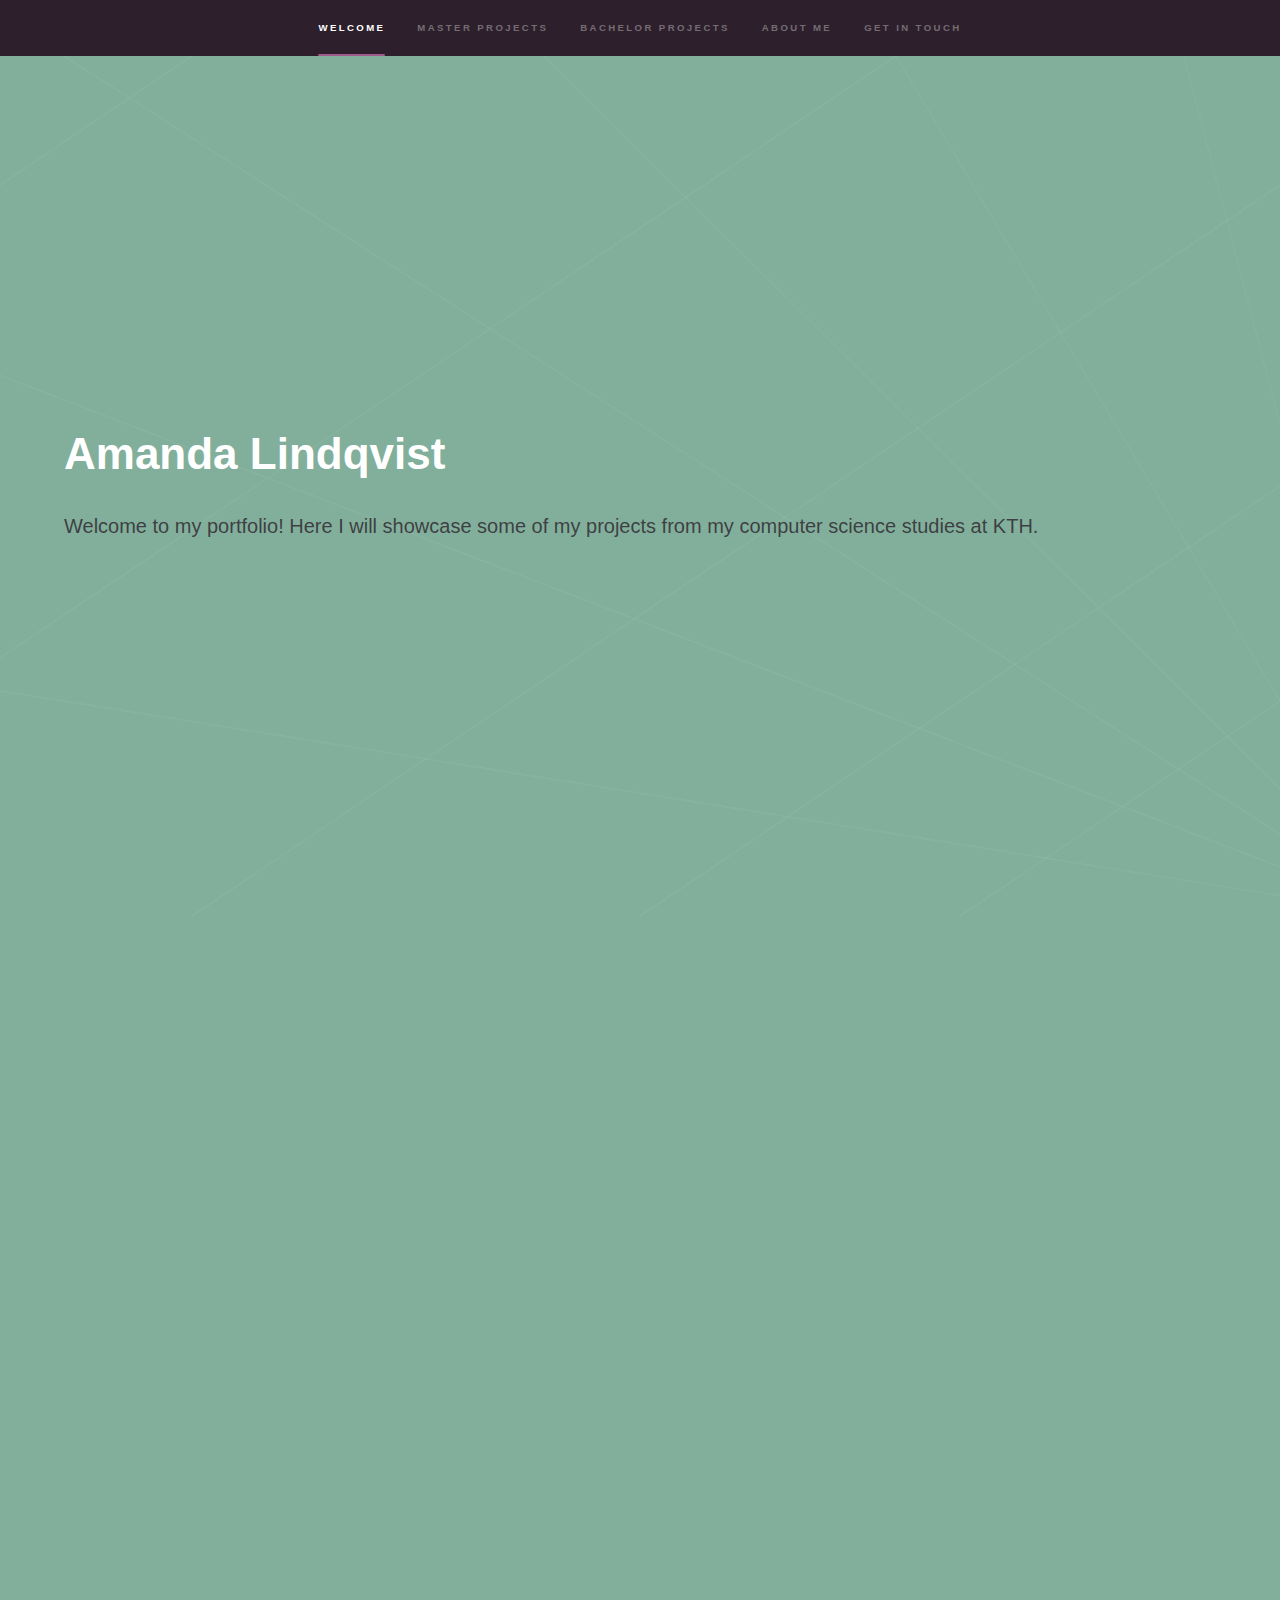
==== commit 79ace7a9: "test" ====
--- a/index.html
+++ b/index.html
@@ -140,7 +140,7 @@
 							<h2>About me</h2>
 								<section id="about">
 									<p><span class="image left"><img src="images/selfie1.jpg" alt="" /></span>
-										Fringilla nisl. Donec accumsan interdum nisi, quis tincidunt felis sagittis eget. tempus euismod. Vestibulum ante ipsum primis in faucibus vestibulum. Blandit adipiscing eu felis iaculis volutpat ac adipiscing accumsan eu faucibus. Integer ac pellentesque praesent tincidunt felis sagittis eget. tempus euismod. Vestibulum ante ipsum primis in faucibus vestibulum. Blandit adipiscing eu felis iaculis volutpat ac adipiscing accumsan eu faucibus. Integer ac pellentesque praesent. Donec accumsan interdum nisi, quis tincidunt felis sagittis eget. tempus euismod. Vestibulum ante ipsum primis in faucibus vestibulum. Blandit adipiscing eu felis iaculis volutpat ac adipiscing accumsan eu faucibus. Integer ac pellentesque praesent tincidunt felis sagittis eget. tempus euismod. Vestibulum ante ipsum primis in faucibus vestibulum. Blandit adipiscing eu felis iaculis volutpat ac adipiscing accumsan eu faucibus. Integer ac pellentesque praesent. Blandit adipiscing eu felis iaculis volutpat ac adipiscing accumsan eu faucibus. Integer ac pellentesque praesent tincidunt felis sagittis eget. tempus euismod. Vestibulum ante ipsum primis in faucibus vestibulum. Blandit adipiscing eu felis iaculis volutpat ac adipiscing accumsan eu faucibus. Integer ac pellentesque praesent.</p>
+										I am a master student in interactive media at KTH.</p>
 									<ul class="actions">
 										<li><a href="#" class="button">Resumé</a></li>
 									</ul>
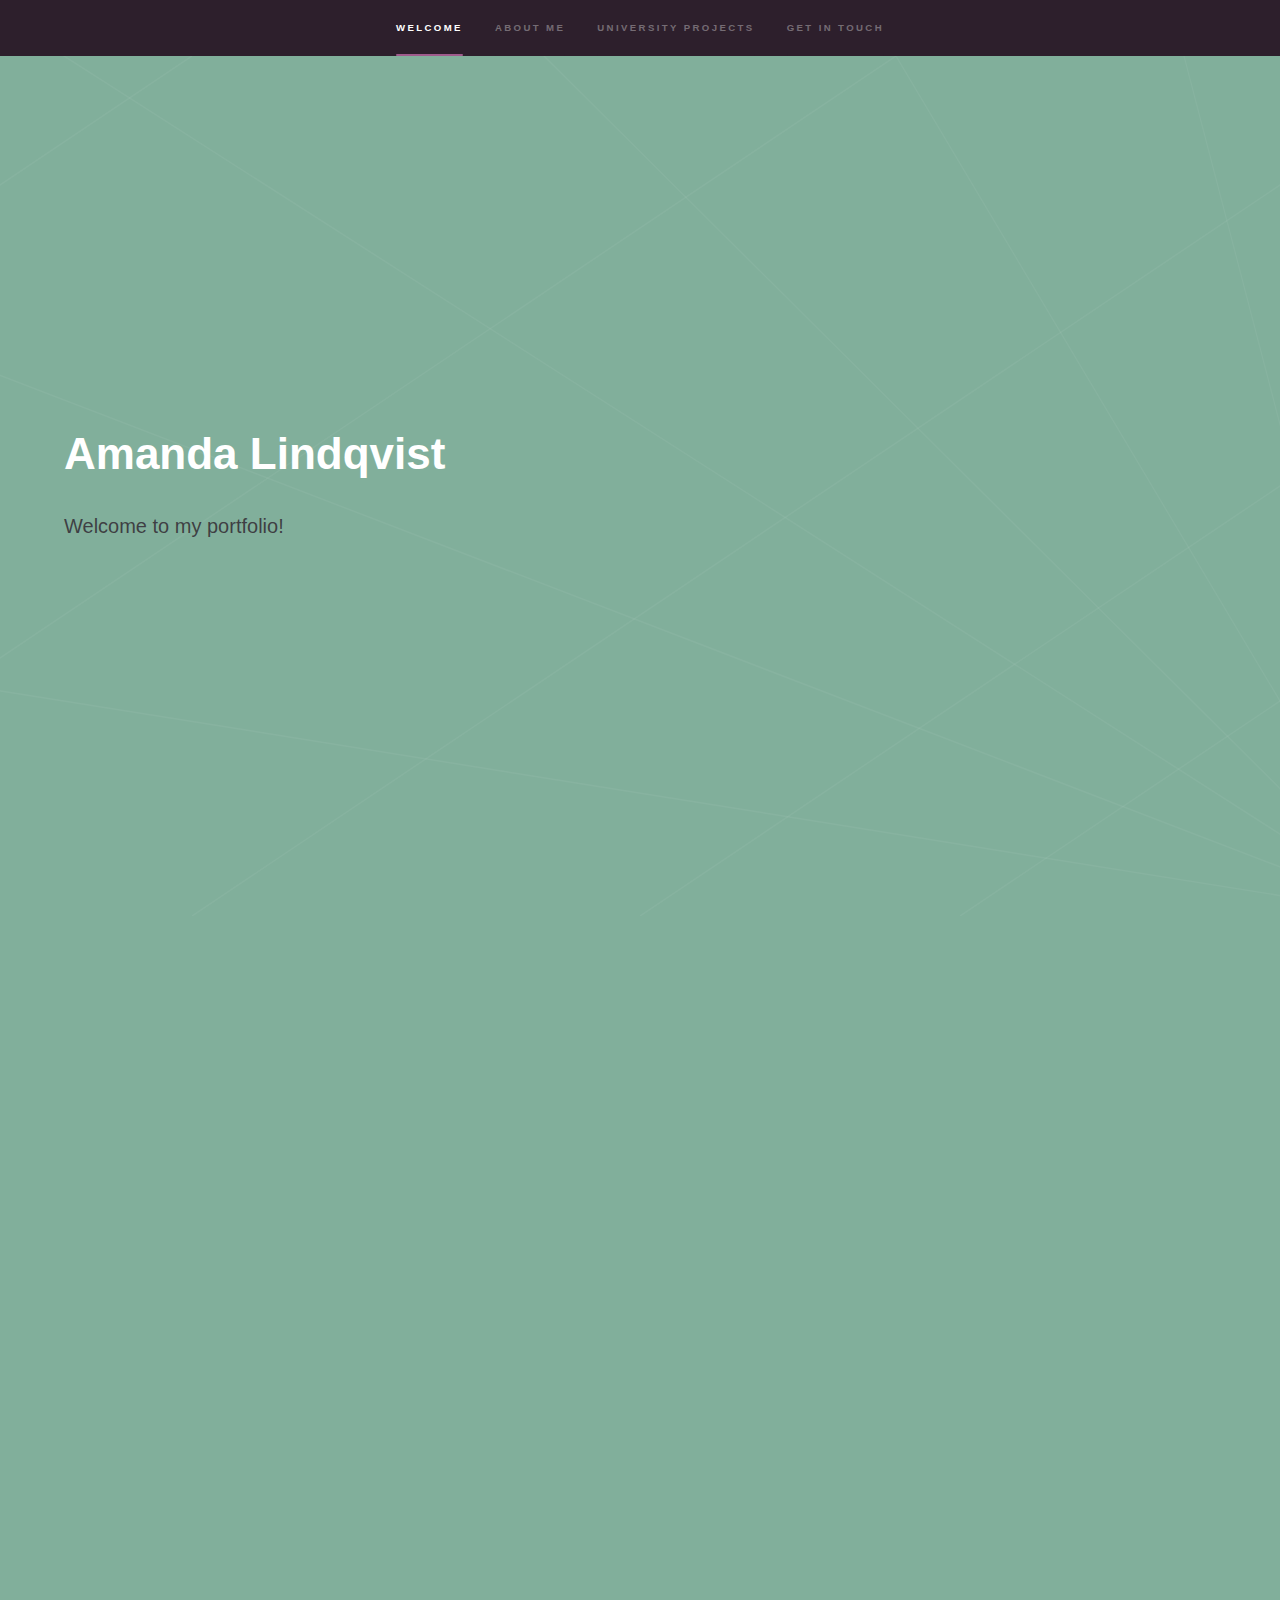
==== commit 86ff1001: "Updated content" ====
--- a/index.html
+++ b/index.html
@@ -20,9 +20,8 @@
 					<nav>
 						<ul>
 							<li><a href="#intro">Welcome</a></li>
-							<li><a href="#one">Master Projects</a></li>
-							<li><a href="#two">Bachelor Projects</a></li>
 							<li><a href="#three">About me</a></li>
+							<li><a href="#one">University Projects</a></li>
 							<li><a href="#four">Get in touch</a></li>
 						</ul>
 					</nav>
@@ -31,29 +30,47 @@
 
 		<!-- Wrapper -->
 			<div id="wrapper">
-
+				
 				<!-- Intro -->
 					<section id="intro" class="wrapper style1 fullscreen fade-up">
 						<div class="inner">
 							<h1>Amanda Lindqvist</h1>
-							<p color="#2D1F2C">Welcome to my portfolio! Here I will showcase some of my projects from my computer science studies at KTH.</p>
+							<p color="#2D1F2C">Welcome to my portfolio!</p>
 							<!-- <ul class="actions">
 								<li><a href="#one" class="button scrolly">Learn more</a></li>
 							</ul> -->
 						</div>
 					</section>
 
+				<!-- About me -->
+				<section id="three" class="wrapper style3 fade-up">
+					<div class="inner">
+						<h2>About me</h2>
+							<section id="about">
+								<p><span class="image left"><img src="images/selfie1.jpg" alt="" /></span></p>
+								<p>I am currently studying my masters at KTH in Interactive Media Technology with a focus on visual media. I am, in general, very interested in the field of human-computer interaction and envision myself as an UX/UI designer in the future. 
+								</p>
+								<p>I am always curious to test out new things and explore different technologies, and am currently working on a personal project to develop an app that will help me keep track of all my houseplants, and their wants and needs.
+								</p>
+								<p>Beyond taking care of my (excess) of houseplants, I enjoy crafting and creating, everything from crocheting and sewing to building things. </p>
+								<!-- <ul class="actions">
+									<li><a href="#" class="button">Resumé</a></li>
+								</ul> -->
+						</section>
+					</div>
+				</section>
+
 				<!-- Projects -->
 				<section id="one" class="wrapper style3 fade-up">
 					<div class="inner">
-						<h2>Master of computer science in Interactive Media Technology - <i>focus on visual media</i></h2>
+						<h2>University Projects</h2>
 					<section  class="wrapper style2 spotlights">
 						<section>
 							<a href="#" class="image"><img src="images/auraexplora.jpg" alt="" data-position="left center" /></a>
 							<div class="content">
 								<div class="inner">
 									<h2>AuraExplora</h2>
-									<p>AuraExplora is a tool that can aid people in exploring and planning their Aurora Borealis adventures by providing a map visualization of related data such as KP-index, weather forecast, and daylight time. It was created together with Adam Cerven, Haris Vidimlic, Solbritt Gateman, and Wenjia Chen during the fall of 2021 for a course in Information Visualization.</p>
+									<p>AuraExplora is a tool that can aid people in exploring and planning their Aurora Borealis adventures by providing a map visualization of related data such as KP-index, weather forecast, and daylight time. It was created together with Adam Cerven, Haris Vidimlic, Solbritt Gateman, and Wenjia Chen for a course in Information Visualization.</p>
 									<ul class="actions">
 										<li><a href="auraexplora.html" class="button">Learn more</a></li>
 									</ul>
@@ -65,7 +82,7 @@
 							<div class="content">
 								<div class="inner">
 									<h2>PaintAR</h2>
-									<p>PaintAR is an Augmented Reality android application that enables the users to draw in 3D. The project was done together with Solbritt Gateman, Johanna Lundqvist, and Haris Vidimlic during a course in Multimodal Interaction and Interfaces. The purpose of PaintAR was to study whether multimodal feedback in the form of sound and haptics could further enhance the users immersion when drawing in an AR android application. 
+									<p>PaintAR is an augmented reality android application that enables the users to draw in 3D. The project was done together with Solbritt Gateman, Johanna Lundqvist, and Haris Vidimlic during a course in Multimodal Interaction and Interfaces. The purpose of PaintAR was to study whether audio and haptic feedback could have a positive effect on the user's immersion and experience when painting in 3D on an AR application. 
 										</p>
 									<ul class="actions">
 										<li><a href="paintar.html" class="button">Learn more</a></li>
@@ -73,7 +90,7 @@
 								</div>
 							</div>
 						</section>
-						<section>
+						<!-- <section>
 							<a href="#" class="image"><img src="images/onboard1.jpg" alt="" data-position="center center" /></a>
 							<div class="content">
 								<div class="inner">
@@ -84,16 +101,45 @@
 									</ul>
 								</div>
 							</div>
-						</section>
+						</section> -->
 						<section>
 							<a href="#" class="image"><img src="images/radiatorIcon.jpg" alt="" data-position="top center" /></a>
 							<div class="content">
 								<div class="inner">
 									<h2>Sonification of a radiator for sustainable energy consumption</h2>
-									<p>In this project we explored whether sonification of home appliances, and more particularly a radiator, can generate a more sustainable energy consumption. The project was made together with Haris Vidilmic, Solbritt Gateman, and Jiangyue Hae for a course in Human Perception and Information Technology. 
+									<p>In this project we explored whether sonification of home appliances, and more particularly a radiator, can generate a more sustainable energy consumption. The project was made together with Haris Vidilmic, Solbritt Gateman, and Jiangyue Han for a course in Human Perception and Information Technology. 
 									</p>
 									<ul class="actions">
-										<li><a href="generic.html" class="button">Learn more</a></li>
+										<li><a href="soniradiator.html" class="button">Learn more</a></li>
+									</ul>
+								</div>
+							</div>
+						</section>
+						<section>
+							<a href="#" class="image"><img src="images/readnsee.JPG" alt="" data-position="top center" /></a>
+							<div class="content">
+								<div class="inner">
+									<h2>Read&See</h2>
+									<p>Read&See allows users to find book to movie adaptations, create watchlists, and engage users to further develop the site by adding their own adaptations. It was created during the course Interaction Programming and Dynamic Webb together with Malin Svenberg, Emelie Eriksson, and Hilda Robertsson. I was in charge of data handling and the component that allows users to add their own book-movie adaptations to the database, among other things.
+										</br><i>Duration:</i> March - May, 2020
+										</br><i>Technologies:</i> JavaScript, HTML, CSS
+										</p>
+									<ul class="actions">
+										<li><a href="https://iprog-proj.firebaseapp.com/#search" class="button">Deployed website</a></li>
+									</ul>
+								</div>
+							</div>
+						</section>
+						<section>
+							<a href="#" class="image"><img src="images/kex.jpg" alt="" data-position="85% bottom" /></a>
+							<div class="content">
+								<div class="inner">
+									<h2>Visualization of learning progression: A way to enhance students´ awareness and contribute to study success</h2>
+									<p>Bachelor thesis written together with Philip Axelsson. The purpose was to examine how a learning dashboard integrated in a learning management system should be designed to promote students’ success in learning and enlighten them about their learning progression. Based on previous related studies, we created a low fidelity prototype of a learning dashboard using Figma. It was evaluated using think aloud tests and semi structured interviews. 
+									</br><i>Duration:</i> January - June, 2021
+									</p>
+									<ul class="actions">
+										<li><a href="https://kth.diva-portal.org/smash/record.jsf?dswid=4894&faces-redirect=true&language=en&searchType=UNDERGRADUATE&query=&af=%5B%5D&aq=%5B%5B%7B%22freeText%22%3A%22visualisering+av+l%C3%A4randeprogression%22%7D%5D%5D&aq2=%5B%5B%5D%5D&aqe=%5B%5D&pid=diva2%3A1582900&noOfRows=50&sortOrder=author_sort_asc&sortOrder2=title_sort_asc&onlyFullText=false&sf=all" class="button">Bachelor thesis</a></li>
 									</ul>
 								</div>
 							</div>
@@ -102,51 +148,7 @@
 				</div>
 			</section>
 
-				<section id="two" class="wrapper style3 fade-up">
-					<div class="inner">
-					<h2>Bachelor of computer science in Media Technology</h2>
-					<section  class="wrapper style2 spotlights">
-					<section>
-						<a href="#" class="image"><img src="images/readnsee.JPG" alt="" data-position="top center" /></a>
-						<div class="content">
-							<div class="inner">
-								<h2>Read&See</h2>
-								<p>Phasellus convallis elit id ullamcorper pulvinar. Duis aliquam turpis mauris, eu ultricies erat malesuada quis. Aliquam dapibus.</p>
-								<ul class="actions">
-									<li><a href="readnsee.html" class="button">Learn more</a></li>
-								</ul>
-							</div>
-						</div>
-					</section>
-					<section>
-						<a href="#" class="image"><img src="images/kex.jpg" alt="" data-position="85% bottom" /></a>
-						<div class="content">
-							<div class="inner">
-								<h2>Visualization of learning progression: A way to enhance students´ awareness and contribute to study success</h2>
-								<p>Phasellus convallis elit id ullamcorper pulvinar. Duis aliquam turpis mauris, eu ultricies erat malesuada quis. Aliquam dapibus.</p>
-								<ul class="actions">
-									<li><a href="bachelor.html" class="button">Learn more</a></li>
-								</ul>
-							</div>
-						</div>
-					</section>
-				</section>
-					</div>
-					</section>
-
-				<!-- About me -->
-					<section id="three" class="wrapper style3 fade-up">
-						<div class="inner">
-							<h2>About me</h2>
-								<section id="about">
-									<p><span class="image left"><img src="images/selfie1.jpg" alt="" /></span>
-										I am a master student in interactive media at KTH.</p>
-									<ul class="actions">
-										<li><a href="#" class="button">Resumé</a></li>
-									</ul>
-							</section>
-						</div>
-					</section>
+				
 
 				<!-- Get in touch -->
 					<section id="four" class="wrapper style1 fade-up">
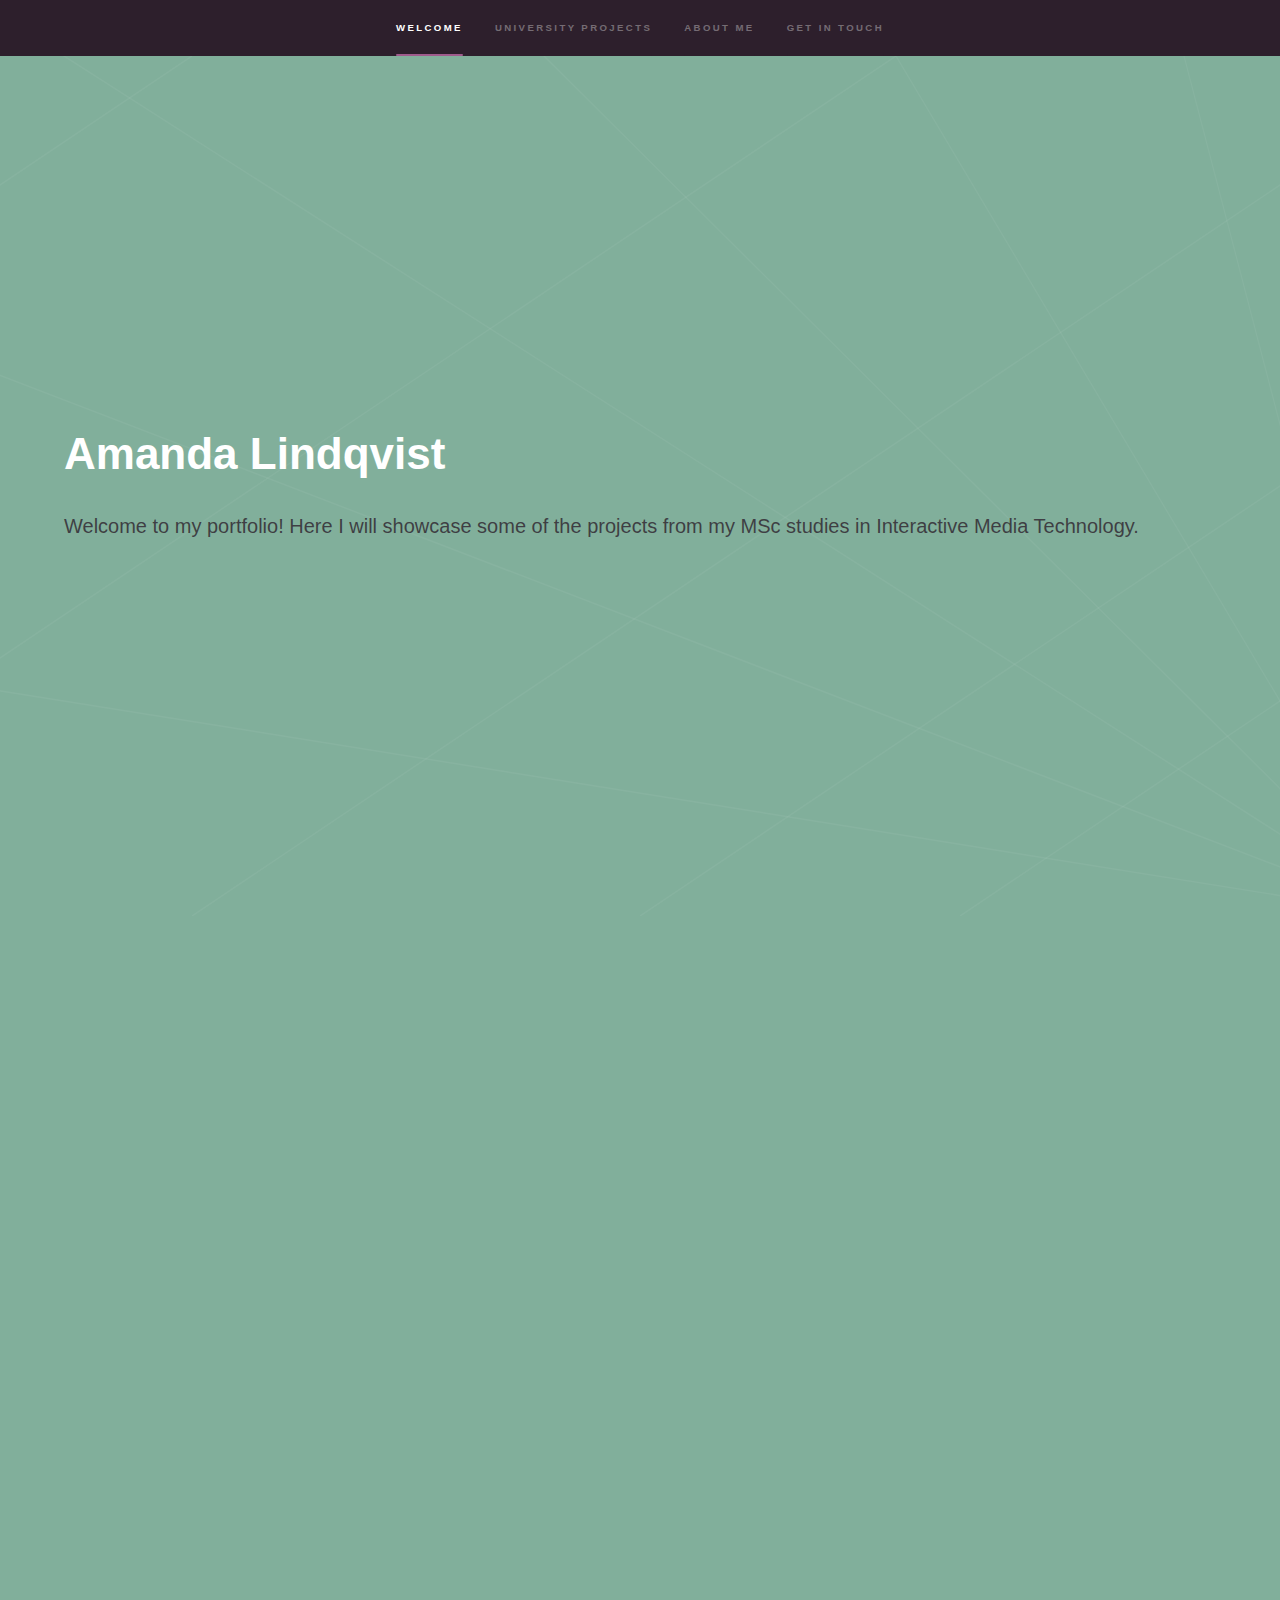
==== commit cd1c19c2: "Fix fix" ====
--- a/index.html
+++ b/index.html
@@ -20,8 +20,8 @@
 					<nav>
 						<ul>
 							<li><a href="#intro">Welcome</a></li>
+							<li><a href="#one">University Projects</a></li>
 							<li><a href="#three">About me</a></li>
-							<li><a href="#one">University Projects</a></li>
 							<li><a href="#four">Get in touch</a></li>
 						</ul>
 					</nav>
@@ -30,35 +30,17 @@
 
 		<!-- Wrapper -->
 			<div id="wrapper">
-				
+
 				<!-- Intro -->
 					<section id="intro" class="wrapper style1 fullscreen fade-up">
 						<div class="inner">
 							<h1>Amanda Lindqvist</h1>
-							<p color="#2D1F2C">Welcome to my portfolio!</p>
+							<p color="#2D1F2C">Welcome to my portfolio! Here I will showcase some of the projects from my MSc studies in Interactive Media Technology.</p>
 							<!-- <ul class="actions">
 								<li><a href="#one" class="button scrolly">Learn more</a></li>
 							</ul> -->
 						</div>
 					</section>
-
-				<!-- About me -->
-				<section id="three" class="wrapper style3 fade-up">
-					<div class="inner">
-						<h2>About me</h2>
-							<section id="about">
-								<p><span class="image left"><img src="images/selfie1.jpg" alt="" /></span></p>
-								<p>I am currently studying my masters at KTH in Interactive Media Technology with a focus on visual media. I am, in general, very interested in the field of human-computer interaction and envision myself as an UX/UI designer in the future. 
-								</p>
-								<p>I am always curious to test out new things and explore different technologies, and am currently working on a personal project to develop an app that will help me keep track of all my houseplants, and their wants and needs.
-								</p>
-								<p>Beyond taking care of my (excess) of houseplants, I enjoy crafting and creating, everything from crocheting and sewing to building things. </p>
-								<!-- <ul class="actions">
-									<li><a href="#" class="button">Resumé</a></li>
-								</ul> -->
-						</section>
-					</div>
-				</section>
 
 				<!-- Projects -->
 				<section id="one" class="wrapper style3 fade-up">
@@ -148,7 +130,23 @@
 				</div>
 			</section>
 
-				
+				<!-- About me -->
+					<section id="three" class="wrapper style3 fade-up">
+						<div class="inner">
+							<h2>About me</h2>
+								<section id="about">
+									<p><span class="image left"><img src="images/selfie1.jpg" alt="" /></span></p>
+									<p>I am currently MSc student in Interactive Media Technology with a focus on visual media at KTH, Royal Institute of Technology. I am very interested in the field of human-computer interaction and UX/UI design. 
+									</p>
+									<p>I am always curious to test out new things and explore different technologies, and am currently working on a personal project to develop an app that will help me keep track of all my houseplants, and their wants and needs.
+									</p>
+									<p>Beyond taking care of my (excess) of houseplants, I enjoy crafting and creating, everything from crocheting and sewing to building things. </p>
+									<!-- <ul class="actions">
+										<li><a href="#" class="button">Resumé</a></li>
+									</ul> -->
+							</section>
+						</div>
+					</section>
 
 				<!-- Get in touch -->
 					<section id="four" class="wrapper style1 fade-up">
